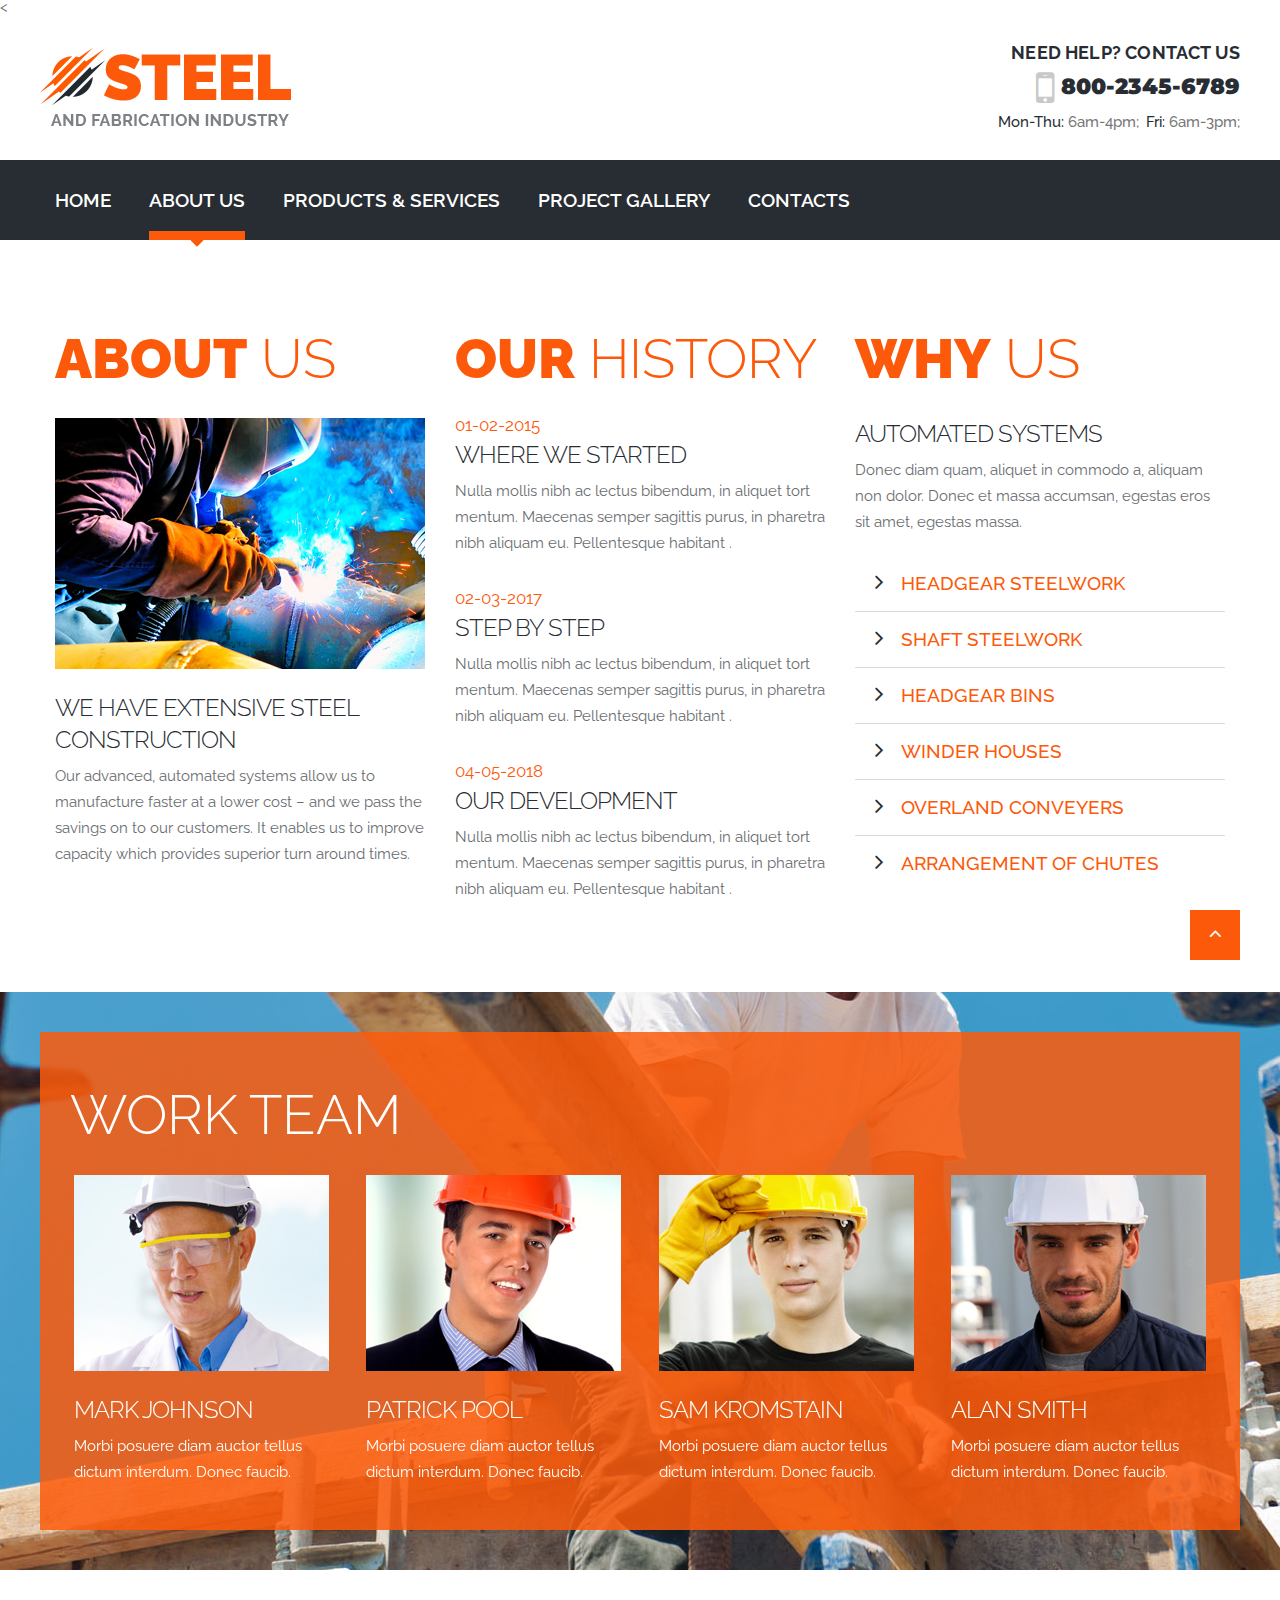
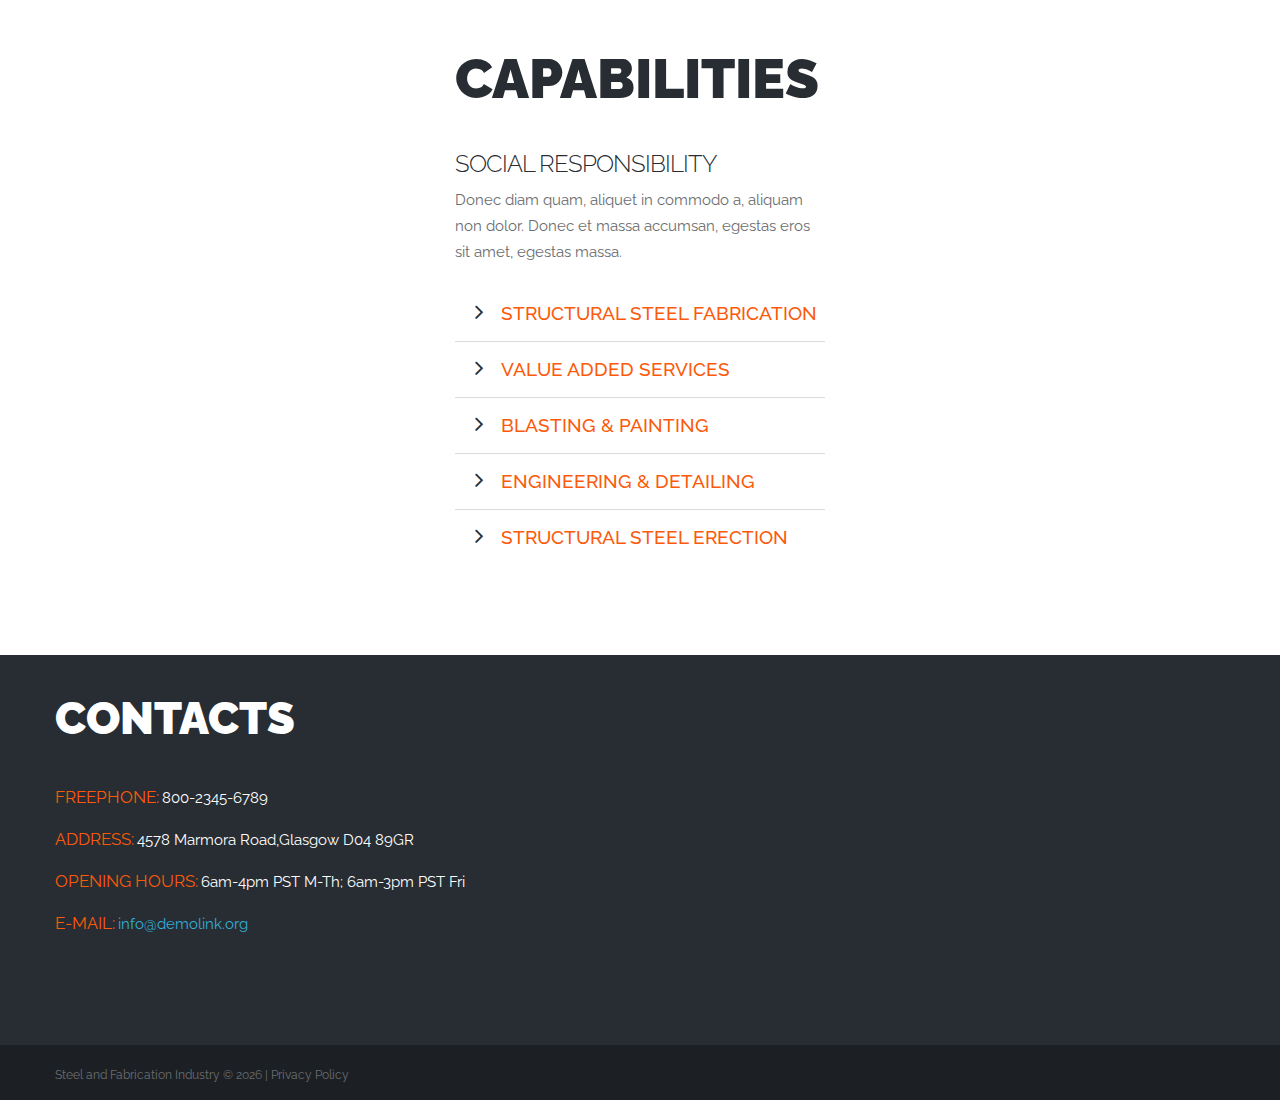
==== about.html @ 52d72b3a "add project." ====
﻿<<!DOCTYPE html>
<html lang="en" class="wide wow-animation">
<head>
	<title>Home</title>
	<meta charset="utf-8">
	<meta name='viewport' content='width=device-width, height=device-height, initial-scale=1.0'/>
	<link rel="icon" href="images/favicon.ico" type="image/x-icon">
	<link href="https://fonts.googleapis.com/css?family=Montserrat:400,700|Raleway:400,500,600,700,900&display=swap&subset=cyrillic" rel="stylesheet">
	<link rel="stylesheet" href="css/bootstrap.css">
	<link rel="stylesheet" href="css/fonts.css">
	<link rel="stylesheet" href="css/style.css">

	<style>.ie-panel {
		display: none;
		background: #212121;
		padding: 10px 0;
		box-shadow: 3px 3px 5px 0 rgba(0, 0, 0, .3);
		clear: both;
		text-align: center;
		position: relative;
		z-index: 1;
	}

	html.ie-10 .ie-panel, html.lt-ie-10 .ie-panel {
		display: block;
	}</style>
</head>
<body>
<div class="ie-panel"><a href="http://windows.microsoft.com/en-US/internet-explorer/"><img
	src="images/ie8-panel/warning_bar_0000_us.jpg" height="42" width="820"
	alt="You are using an outdated browser. For a faster, safer browsing experience, upgrade for free today."></a>
</div>
<div class="preloader">
	<div class="preloader-body">
		<div class="cssload-container">
			<div class="cssload-speeding-wheel"></div>
		</div>
		<p>Loading...</p>
	</div>
</div>
<div class="page">
	<!--========================================================
														HEADER
	=========================================================-->
	<header class="section page-header">
		<!--RD Navbar-->
		<div class="rd-navbar-wrap">
			<nav class="rd-navbar rd-navbar-classic" data-layout="rd-navbar-fixed" data-sm-layout="rd-navbar-fixed"
					 data-md-layout="rd-navbar-fixed" data-md-device-layout="rd-navbar-fixed"
					 data-lg-layout="rd-navbar-static" data-lg-device-layout="rd-navbar-static"
					 data-xl-layout="rd-navbar-static" data-xl-device-layout="rd-navbar-static"
					 data-lg-stick-up-offset="270px" data-xl-stick-up-offset="46px" data-xxl-stick-up-offset="270px"
					 data-lg-stick-up="true" data-xl-stick-up="true" data-xxl-stick-up="true">
				<div class="rd-navbar-collapse-toggle rd-navbar-fixed-element-1"
						 data-rd-navbar-toggle=".rd-navbar-collapse"><span></span></div>
				<div class="rd-navbar-aside-outer rd-navbar-collapse">
					<div class="rd-navbar-aside">
						<div class="rd-navbar-brand">
							<!--Brand-->
							<a class="brand" href="index.html">
								<img class="brand-logo-dark" src="images/logo-default.png" alt=""/></a>
						</div>
						<ul class="text-right contact-list">
							<li>
								<h5>
									Need help? Contact us
								</h5>
							</li>
							<li>
								<div class="unit unit-spacing-xs align-items-center justify-content-end">
									<div class="unit-left"><span class="icon icon-lg text-middle fa-mobile-phone"></span></div>
									<div class="unit-body"><h3><a href="tel:#">800-2345-6789 </a></h3></div>
								</div>
							</li>
							<li>
								<div class="unit unit-spacing-xs align-items-center justify-content-end font-weight-medium">
									<div class="unit-left"><p class="text-color2">Mon-Thu:  <span class="text-gray-400">6am-4pm;</span>  </p></div>
									<div class="unit-body"><p class="text-color2"> Fri: <span class="text-gray-400">6am-3pm;</span></p></div>
								</div>
							</li>
						</ul>
					</div>
				</div>
				<div class="rd-navbar-main-outer">
					<div class="rd-navbar-main">
						<!--RD Navbar Panel-->
						<div class="rd-navbar-panel">
							<!--RD Navbar Toggle-->
							<button class="rd-navbar-toggle" data-rd-navbar-toggle=".rd-navbar-nav-wrap"><span></span>
							</button>
							<!--RD Navbar Brand-->
							<div class="rd-navbar-brand d-lg-none">
								<!--Brand--><a class="brand" href="index.html"><img class="brand-logo-dark"  src="images/logo-default.png" alt=""/></a>
							</div>
						</div>
						<div class="rd-navbar-main-element">
							<div class="rd-navbar-nav-wrap">
								<ul class="rd-navbar-nav">
									<li class="rd-nav-item "><a class="rd-nav-link" href="index.html">Home</a>
									</li>
									<li class="rd-nav-item active"><a class="rd-nav-link" href="about.html">About us</a>
										<ul class="rd-menu rd-navbar-dropdown">
											<li class="rd-dropdown-item"><a class="rd-dropdown-link" href="#">What We Do</a>
											</li>
											<li class="rd-dropdown-item"><a class="rd-dropdown-link" href="#">What We Offer</a>
											</li>
											<li class="rd-dropdown-item"><a class="rd-dropdown-link" href="#">Forum</a>
											</li>
										</ul>
									</li>
									<li class="rd-nav-item"><a class="rd-nav-link" href="products.html">products &amp; services</a>
									</li>
									<li class="rd-nav-item"><a class="rd-nav-link" href="gallery.html">Project Gallery</a>
									</li>
									<li class="rd-nav-item"><a class="rd-nav-link" href="contacts.html">Contacts</a>
									</li>
								</ul>
							</div>

						</div>
					</div>
				</div>
			</nav>
		</div>
	</header>
	<!--========================================================
														CONTENT
	=========================================================-->

	<section class="section-md bg-default">
		<div class="container">
			<div class="row row-30">
				<div class="col-lg-4 wow fadeInLeft">
					<h3 class="section-title">about<span> us</span></h3>
					<img alt="" src="images/page-2_img01.jpg">
					<h4>We have extensive steel construction</h4>
					<p>
						Our advanced, automated systems allow us to
						manufacture faster at a lower cost – and we pass
						the savings on to our customers. It enables us to
						improve capacity which provides superior turn around times.
					</p>
				</div>
				<div class="col-lg-4">
					<h3 class="section-title">our<span> history</span></h3>
					<article class="history-item">
						<time datetime="2015">01-02-2015</time>
						<h4>Where we started</h4>
						<p>
							Nulla mollis nibh ac lectus bibendum, in aliquet tort
							mentum. Maecenas semper sagittis purus, in pharetra nibh aliquam eu. Pellentesque habitant .
						</p>
					</article>
					<article class="history-item">
						<time datetime="2017">02-03-2017</time>
						<h4>Step by step</h4>
						<p>
							Nulla mollis nibh ac lectus bibendum, in aliquet tort
							mentum. Maecenas semper sagittis purus, in pharetra nibh aliquam eu. Pellentesque habitant .
						</p>
					</article>
					<article class="history-item">
						<time datetime="2018">04-05-2018</time>
						<h4>Our development</h4>
						<p>
							Nulla mollis nibh ac lectus bibendum, in aliquet tort
							mentum. Maecenas semper sagittis purus, in pharetra nibh aliquam eu. Pellentesque habitant .
						</p>
					</article>
				</div>
				<div class="col-lg-4 wow fadeInRight">
					<h3 class="section-title">Why<span> us</span></h3>
					<h4>automated systems</h4>
					<p>
						Donec diam quam, aliquet in commodo a, aliquam non dolor. Donec et massa accumsan, egestas eros sit amet,
						egestas massa.
					</p>
					<ul class="marked-list offs4">
						<li><a href="#">Headgear steelwork</a></li>
						<li><a href="#">Shaft steelwork</a></li>
						<li><a href="#">Headgear bins</a></li>
						<li><a href="#">Winder houses</a></li>
						<li><a href="#">Overland conveyers</a></li>
						<li><a href="#">Arrangement of chutes</a></li>
					</ul>
				</div>
			</div>
		</div>
	</section>
	<section class="parallax-container " data-parallax-img="images/parallax3.jpg" >
		<div class="parallax-content section-sm">
			<div class="container caption3 context-dark">

					<h3 class="section-title text-center text-lg-left"><span>Work team</span></h3>
					<div class="row row-30">
						<div class="col-sm-6 col-lg-3">
							<div class="box">
								<img alt="" src="images/page-2_img02.jpg">
								<h4>Mark Johnson</h4>
								<p>Morbi posuere diam auctor tellus dictum interdum. Donec faucib.</p>
							</div>
						</div>
						<div class="col-sm-6 col-lg-3">
							<div class="box">
								<img alt="" src="images/page-2_img03.jpg">
								<h4>Patrick Pool</h4>
								<p>Morbi posuere diam auctor tellus dictum interdum. Donec faucib.</p>
							</div>
						</div>
						<div class="col-sm-6 col-lg-3">
							<div class="box">
								<img alt="" src="images/page-2_img04.jpg">
								<h4>Sam Kromstain</h4>
								<p>Morbi posuere diam auctor tellus dictum interdum. Donec faucib.</p>
							</div>
						</div>
						<div class="col-sm-6 col-lg-3">
							<div class="box">
								<img alt="" src="images/page-2_img05.jpg">
								<h4>Alan Smith</h4>
								<p>Morbi posuere diam auctor tellus dictum interdum. Donec faucib.</p>
							</div>
						</div>
					</div>

			</div>
		</div>
		
	</section>
	<section class="section-md bg-default">
		<div class="container">
			<div class="row row-30">
				<div class="col-md-6 col-lg-4 wow fadeInLeft">
					<h2 class="title1">useful<span class="font-weight-light"> info</span></h2>
					<ul class="index-list">
						<li>
							<div class="index-list_cnt">
								<h4>our mission</h4>
								<p>
									Donec diam quam, aliquet in commodo a, aliquam non dolor. Donec et massa accumsan.
								</p>
							</div>
						</li>
						<li>
							<div class="index-list_cnt">
								<h4>Core Values</h4>
								<p>
									Egestas eros sit amet, egestas massa. Mauris hendrerit ipsum sed velit placerat, vitae imperdiet.
								</p>
							</div>
						</li>
						<li>
							<div class="index-list_cnt">
								<h4>Certifications</h4>
								<p>
									Egestas eros sit amet, egestas massa. Mauris hendrerit ipsum sed velit placerat, vitae imperdiet nisi.
								</p>
							</div>
						</li>
					</ul>
				</div>
				<div class="col-md-6 col-lg-4">
					<h2 class="title1">CAPABILITIES</h2>
					<h4>Social Responsibility</h4>
					<p>
						Donec diam quam, aliquet in commodo a, aliquam non dolor. Donec et massa accumsan, egestas eros sit amet,
						egestas massa.
					</p>
					<ul class="marked-list offs4">
						<li><a href="#">Structural Steel Fabrication</a></li>
						<li><a href="#">Value Added Services</a></li>
						<li><a href="#">Blasting &#38; Painting</a></li>
						<li><a href="#">Engineering &#38; Detailing</a></li>
						<li><a href="#">Structural Steel Erection</a></li>
					</ul>
				</div>
				<div class="col-md-6 col-lg-4 wow fadeInRight">
					<h2 class="title1">clients<span class="font-weight-light"> say</span></h2>
					<blockquote>
						<q>
							I wanted to say thank you for the amazing product and for the fast processing and
							delivery. It was impressive, you weren't
							kidding. I was surprised with such an
							excellent quality... My family is very happy.
						</q>
						<h4><cite>Maria Brooks</cite></h4>
					</blockquote>
					<blockquote>
						<q>
							Suspendisse efficitur hendrerit congue. Aliquam tempor neque arcu, lobortis pretium tempor sit amet nisl
							vitae, accumsan pharetra nisi. Proin finibus sem vitae elit dignissim placerat. Nunc ut finibus leo.
						</q>
						<h4><cite>Steven Donovan</cite></h4>
					</blockquote>
				</div>
			</div>
		</div>
	</section>

	<!--========================================================
														FOOTER
	=========================================================-->
	<footer>
		<section class="bg1 section-sm">
			<div class="container">
				<div class="row">
					<div class="col-lg-6">
						<h2 class="text-white">contacts</h2>
						<address>
							<dl>
								<dt>Freephone:</dt>
								<dd><a href="tel:#"> 800-2345-6789</a></dd>
								<dt>Address:</dt>
								<dd> 4578 Marmora Road,Glasgow D04 89GR</dd>
								<dt>Opening Hours:</dt>
								<dd> 6am-4pm PST M-Th; 6am-3pm PST Fri</dd>
								<dt>E-mail:</dt>
								<dd class="mail1"><a href="mailto:#"> info@demolink.org</a></dd>
							</dl>
						</address>
					</div>
					<div class="col-lg-6">
						<!-- map -->
						<div class="google-map-container" data-center="9870 St Vincent Place, Glasgow, DC 45 Fr 45." data-zoom="5" data-icon="images/gmap_marker.png" data-icon-active="images/gmap_marker_active.png" data-styles="[{&quot;featureType&quot;:&quot;landscape&quot;,&quot;stylers&quot;:[{&quot;saturation&quot;:-100},{&quot;lightness&quot;:60}]},{&quot;featureType&quot;:&quot;road.local&quot;,&quot;stylers&quot;:[{&quot;saturation&quot;:-100},{&quot;lightness&quot;:40},{&quot;visibility&quot;:&quot;on&quot;}]},{&quot;featureType&quot;:&quot;transit&quot;,&quot;stylers&quot;:[{&quot;saturation&quot;:-100},{&quot;visibility&quot;:&quot;simplified&quot;}]},{&quot;featureType&quot;:&quot;administrative.province&quot;,&quot;stylers&quot;:[{&quot;visibility&quot;:&quot;off&quot;}]},{&quot;featureType&quot;:&quot;water&quot;,&quot;stylers&quot;:[{&quot;visibility&quot;:&quot;on&quot;},{&quot;lightness&quot;:30}]},{&quot;featureType&quot;:&quot;road.highway&quot;,&quot;elementType&quot;:&quot;geometry.fill&quot;,&quot;stylers&quot;:[{&quot;color&quot;:&quot;#ef8c25&quot;},{&quot;lightness&quot;:40}]},{&quot;featureType&quot;:&quot;road.highway&quot;,&quot;elementType&quot;:&quot;geometry.stroke&quot;,&quot;stylers&quot;:[{&quot;visibility&quot;:&quot;off&quot;}]},{&quot;featureType&quot;:&quot;poi.park&quot;,&quot;elementType&quot;:&quot;geometry.fill&quot;,&quot;stylers&quot;:[{&quot;color&quot;:&quot;#b6c54c&quot;},{&quot;lightness&quot;:40},{&quot;saturation&quot;:-40}]},{}]">
							<div class="google-map"></div>
							<ul class="google-map-markers">
								<li data-location="9870 St Vincent Place, Glasgow, DC 45 Fr 45." data-description="9870 St Vincent Place, Glasgow"></li>
							</ul>
						</div>
						<!-- END map -->
					</div>
				</div>
			</div>
		</section>
		<div class="container footer1">
			Steel and Fabrication Industry &#169; <span class="copyright-year"></span> |
			<a href="index-5.html">Privacy Policy</a>
			
		</div>
	</footer>
</div>
<div class="snackbars" id="form-output-global"></div>
<script src="js/core.min.js"></script>
<script src="js/script.js"></script>
</body>
</html>
---- css/fonts.css ----
@font-face{font-family:fontawesome;src:url(../fonts/fontawesome-webfont.eot);
    src:url(../fonts/fontawesome-webfont.eot) format("embedded-opentype"),
    url(../fonts/fontawesome-webfont.woff2) format("woff2"),
    url(../fonts/fontawesome-webfont.woff) format("woff"),
    url(../fonts/fontawesome-webfont.ttf) format("truetype"),
    url(../fonts/fontawesome-webfont.svg#fontawesomeregular)
    format("svg");font-weight:400;font-style:normal}

.fa{display:inline-block;
    font-family:fontawesome;
    font-size:inherit;
    text-rendering:auto;
    -webkit-font-smoothing:antialiased;
    -moz-osx-font-smoothing:grayscale}[class*=fa-]:before{font-weight:400;
    font-family:fontawesome}.fa-lg{font-size:1.33333333em;line-height:.75em;vertical-align:-15%}.fa-2x{font-size:2em}.fa-3x{font-size:3em}.fa-4x{font-size:4em}.fa-5x{font-size:5em}.fa-fw{width:1.28571429em;text-align:center}.fa-ul{padding-left:0;margin-left:2.14285714em;list-style-type:none}.fa-ul>li{position:relative}.fa-li{position:absolute;left:-2.14285714em;width:2.14285714em;top:.14285714em;text-align:center}.fa-li.fa-lg{left:-1.85714286em}.fa-border{padding:.2em .25em .15em;border:solid .08em #eee;border-radius:.1em}.fa-pull-left{float:left}.fa-pull-right{float:right}.fa.fa-pull-left{margin-right:.3em}.fa.fa-pull-right{margin-left:.3em}.pull-right{float:right}.pull-left{float:left}.fa.pull-left{margin-right:.3em}.fa.pull-right{margin-left:.3em}.fa-spin{-webkit-animation:fa-spin 2s infinite linear;animation:fa-spin 2s infinite linear}.fa-pulse{-webkit-animation:fa-spin 1s infinite steps(8);animation:fa-spin 1s infinite steps(8)}@-webkit-keyframes fa-spin{0%{-webkit-transform:rotate(0deg);transform:rotate(0deg)}100%{-webkit-transform:rotate(359deg);transform:rotate(359deg)}}@keyframes fa-spin{0%{-webkit-transform:rotate(0deg);transform:rotate(0deg)}100%{-webkit-transform:rotate(359deg);transform:rotate(359deg)}}.fa-rotate-90{-ms-filter:"progid:DXImageTransform.Microsoft.BasicImage(rotation=1)";-webkit-transform:rotate(90deg);-ms-transform:rotate(90deg);transform:rotate(90deg)}.fa-rotate-180{-ms-filter:"progid:DXImageTransform.Microsoft.BasicImage(rotation=2)";-webkit-transform:rotate(180deg);-ms-transform:rotate(180deg);transform:rotate(180deg)}.fa-rotate-270{-ms-filter:"progid:DXImageTransform.Microsoft.BasicImage(rotation=3)";-webkit-transform:rotate(270deg);-ms-transform:rotate(270deg);transform:rotate(270deg)}.fa-flip-horizontal{-ms-filter:"progid:DXImageTransform.Microsoft.BasicImage(rotation=0, mirror=1)";-webkit-transform:scale(-1,1);-ms-transform:scale(-1,1);transform:scale(-1,1)}.fa-flip-vertical{-ms-filter:"progid:DXImageTransform.Microsoft.BasicImage(rotation=2, mirror=1)";-webkit-transform:scale(1,-1);-ms-transform:scale(1,-1);transform:scale(1,-1)}:root .fa-rotate-90,:root .fa-rotate-180,:root .fa-rotate-270,:root .fa-flip-horizontal,:root .fa-flip-vertical{filter:none}.fa-stack{position:relative;display:inline-block;width:2em;height:2em;line-height:2em;vertical-align:middle}.fa-stack-1x,.fa-stack-2x{position:absolute;left:0;width:100%;text-align:center}.fa-stack-1x{line-height:inherit}.fa-stack-2x{font-size:2em}.fa-inverse{color:#fff}.fa-glass:before{content:"\f000"}.fa-music:before{content:"\f001"}.fa-search:before{content:"\f002"}.fa-envelope-o:before{content:"\f003"}.fa-heart:before{content:"\f004"}.fa-star:before{content:"\f005"}.fa-star-o:before{content:"\f006"}.fa-user:before{content:"\f007"}.fa-film:before{content:"\f008"}.fa-th-large:before{content:"\f009"}.fa-th:before{content:"\f00a"}.fa-th-list:before{content:"\f00b"}.fa-check:before{content:"\f00c"}.fa-remove:before,.fa-close:before,.fa-times:before{content:"\f00d"}.fa-search-plus:before{content:"\f00e"}.fa-search-minus:before{content:"\f010"}.fa-power-off:before{content:"\f011"}.fa-signal:before{content:"\f012"}.fa-gear:before,.fa-cog:before{content:"\f013"}.fa-trash-o:before{content:"\f014"}.fa-home:before{content:"\f015"}.fa-file-o:before{content:"\f016"}.fa-clock-o:before{content:"\f017"}.fa-road:before{content:"\f018"}.fa-download:before{content:"\f019"}.fa-arrow-circle-o-down:before{content:"\f01a"}.fa-arrow-circle-o-up:before{content:"\f01b"}.fa-inbox:before{content:"\f01c"}.fa-play-circle-o:before{content:"\f01d"}.fa-rotate-right:before,.fa-repeat:before{content:"\f01e"}.fa-refresh:before{content:"\f021"}.fa-list-alt:before{content:"\f022"}.fa-lock:before{content:"\f023"}.fa-flag:before{content:"\f024"}.fa-headphones:before{content:"\f025"}.fa-volume-off:before{content:"\f026"}.fa-volume-down:before{content:"\f027"}.fa-volume-up:before{content:"\f028"}.fa-qrcode:before{content:"\f029"}.fa-barcode:before{content:"\f02a"}.fa-tag:before{content:"\f02b"}.fa-tags:before{content:"\f02c"}.fa-book:before{content:"\f02d"}.fa-bookmark:before{content:"\f02e"}.fa-print:before{content:"\f02f"}.fa-camera:before{content:"\f030"}.fa-font:before{content:"\f031"}.fa-bold:before{content:"\f032"}.fa-italic:before{content:"\f033"}.fa-text-height:before{content:"\f034"}.fa-text-width:before{content:"\f035"}.fa-align-left:before{content:"\f036"}.fa-align-center:before{content:"\f037"}.fa-align-right:before{content:"\f038"}.fa-align-justify:before{content:"\f039"}.fa-list:before{content:"\f03a"}.fa-dedent:before,.fa-outdent:before{content:"\f03b"}.fa-indent:before{content:"\f03c"}.fa-video-camera:before{content:"\f03d"}.fa-photo:before,.fa-image:before,.fa-picture-o:before{content:"\f03e"}.fa-pencil:before{content:"\f040"}.fa-map-marker:before{content:"\f041"}.fa-adjust:before{content:"\f042"}.fa-tint:before{content:"\f043"}.fa-edit:before,.fa-pencil-square-o:before{content:"\f044"}.fa-share-square-o:before{content:"\f045"}.fa-check-square-o:before{content:"\f046"}.fa-arrows:before{content:"\f047"}.fa-step-backward:before{content:"\f048"}.fa-fast-backward:before{content:"\f049"}.fa-backward:before{content:"\f04a"}.fa-play:before{content:"\f04b"}.fa-pause:before{content:"\f04c"}.fa-stop:before{content:"\f04d"}.fa-forward:before{content:"\f04e"}.fa-fast-forward:before{content:"\f050"}.fa-step-forward:before{content:"\f051"}.fa-eject:before{content:"\f052"}.fa-chevron-left:before{content:"\f053"}.fa-chevron-right:before{content:"\f054"}.fa-plus-circle:before{content:"\f055"}.fa-minus-circle:before{content:"\f056"}.fa-times-circle:before{content:"\f057"}.fa-check-circle:before{content:"\f058"}.fa-question-circle:before{content:"\f059"}.fa-info-circle:before{content:"\f05a"}.fa-crosshairs:before{content:"\f05b"}.fa-times-circle-o:before{content:"\f05c"}.fa-check-circle-o:before{content:"\f05d"}.fa-ban:before{content:"\f05e"}.fa-arrow-left:before{content:"\f060"}.fa-arrow-right:before{content:"\f061"}.fa-arrow-up:before{content:"\f062"}.fa-arrow-down:before{content:"\f063"}.fa-mail-forward:before,.fa-share:before{content:"\f064"}.fa-expand:before{content:"\f065"}.fa-compress:before{content:"\f066"}.fa-plus:before{content:"\f067"}.fa-minus:before{content:"\f068"}.fa-asterisk:before{content:"\f069"}.fa-exclamation-circle:before{content:"\f06a"}.fa-gift:before{content:"\f06b"}.fa-leaf:before{content:"\f06c"}.fa-fire:before{content:"\f06d"}.fa-eye:before{content:"\f06e"}.fa-eye-slash:before{content:"\f070"}.fa-warning:before,.fa-exclamation-triangle:before{content:"\f071"}.fa-plane:before{content:"\f072"}.fa-calendar:before{content:"\f073"}.fa-random:before{content:"\f074"}.fa-comment:before{content:"\f075"}.fa-magnet:before{content:"\f076"}.fa-chevron-up:before{content:"\f077"}.fa-chevron-down:before{content:"\f078"}.fa-retweet:before{content:"\f079"}.fa-shopping-cart:before{content:"\f07a"}.fa-folder:before{content:"\f07b"}.fa-folder-open:before{content:"\f07c"}.fa-arrows-v:before{content:"\f07d"}.fa-arrows-h:before{content:"\f07e"}.fa-bar-chart-o:before,.fa-bar-chart:before{content:"\f080"}.fa-twitter-square:before{content:"\f081"}.fa-facebook-square:before{content:"\f082"}.fa-camera-retro:before{content:"\f083"}.fa-key:before{content:"\f084"}.fa-gears:before,.fa-cogs:before{content:"\f085"}.fa-comments:before{content:"\f086"}.fa-thumbs-o-up:before{content:"\f087"}.fa-thumbs-o-down:before{content:"\f088"}.fa-star-half:before{content:"\f089"}.fa-heart-o:before{content:"\f08a"}.fa-sign-out:before{content:"\f08b"}.fa-linkedin-square:before{content:"\f08c"}.fa-thumb-tack:before{content:"\f08d"}.fa-external-link:before{content:"\f08e"}.fa-sign-in:before{content:"\f090"}.fa-trophy:before{content:"\f091"}.fa-github-square:before{content:"\f092"}.fa-upload:before{content:"\f093"}.fa-lemon-o:before{content:"\f094"}.fa-phone:before{content:"\f095"}.fa-square-o:before{content:"\f096"}.fa-bookmark-o:before{content:"\f097"}.fa-phone-square:before{content:"\f098"}.fa-twitter:before{content:"\f099"}.fa-facebook-f:before,.fa-facebook:before{content:"\f09a"}.fa-github:before{content:"\f09b"}.fa-unlock:before{content:"\f09c"}.fa-credit-card:before{content:"\f09d"}.fa-feed:before,.fa-rss:before{content:"\f09e"}.fa-hdd-o:before{content:"\f0a0"}.fa-bullhorn:before{content:"\f0a1"}.fa-bell:before{content:"\f0f3"}.fa-certificate:before{content:"\f0a3"}.fa-hand-o-right:before{content:"\f0a4"}.fa-hand-o-left:before{content:"\f0a5"}.fa-hand-o-up:before{content:"\f0a6"}.fa-hand-o-down:before{content:"\f0a7"}.fa-arrow-circle-left:before{content:"\f0a8"}.fa-arrow-circle-right:before{content:"\f0a9"}.fa-arrow-circle-up:before{content:"\f0aa"}.fa-arrow-circle-down:before{content:"\f0ab"}.fa-globe:before{content:"\f0ac"}.fa-wrench:before{content:"\f0ad"}.fa-tasks:before{content:"\f0ae"}.fa-filter:before{content:"\f0b0"}.fa-briefcase:before{content:"\f0b1"}.fa-arrows-alt:before{content:"\f0b2"}.fa-group:before,.fa-users:before{content:"\f0c0"}.fa-chain:before,.fa-link:before{content:"\f0c1"}.fa-cloud:before{content:"\f0c2"}.fa-flask:before{content:"\f0c3"}.fa-cut:before,.fa-scissors:before{content:"\f0c4"}.fa-copy:before,.fa-files-o:before{content:"\f0c5"}.fa-paperclip:before{content:"\f0c6"}.fa-save:before,.fa-floppy-o:before{content:"\f0c7"}.fa-square:before{content:"\f0c8"}.fa-navicon:before,.fa-reorder:before,.fa-bars:before{content:"\f0c9"}.fa-list-ul:before{content:"\f0ca"}.fa-list-ol:before{content:"\f0cb"}.fa-strikethrough:before{content:"\f0cc"}.fa-underline:before{content:"\f0cd"}.fa-table:before{content:"\f0ce"}.fa-magic:before{content:"\f0d0"}.fa-truck:before{content:"\f0d1"}.fa-pinterest:before{content:"\f0d2"}.fa-pinterest-square:before{content:"\f0d3"}.fa-google-plus-square:before{content:"\f0d4"}.fa-google-plus:before{content:"\f0d5"}.fa-money:before{content:"\f0d6"}.fa-caret-down:before{content:"\f0d7"}.fa-caret-up:before{content:"\f0d8"}.fa-caret-left:before{content:"\f0d9"}.fa-caret-right:before{content:"\f0da"}.fa-columns:before{content:"\f0db"}.fa-unsorted:before,.fa-sort:before{content:"\f0dc"}.fa-sort-down:before,.fa-sort-desc:before{content:"\f0dd"}.fa-sort-up:before,.fa-sort-asc:before{content:"\f0de"}.fa-envelope:before{content:"\f0e0"}.fa-linkedin:before{content:"\f0e1"}.fa-rotate-left:before,.fa-undo:before{content:"\f0e2"}.fa-legal:before,.fa-gavel:before{content:"\f0e3"}.fa-dashboard:before,.fa-tachometer:before{content:"\f0e4"}.fa-comment-o:before{content:"\f0e5"}.fa-comments-o:before{content:"\f0e6"}.fa-flash:before,.fa-bolt:before{content:"\f0e7"}.fa-sitemap:before{content:"\f0e8"}.fa-umbrella:before{content:"\f0e9"}.fa-paste:before,.fa-clipboard:before{content:"\f0ea"}.fa-lightbulb-o:before{content:"\f0eb"}.fa-exchange:before{content:"\f0ec"}.fa-cloud-download:before{content:"\f0ed"}.fa-cloud-upload:before{content:"\f0ee"}.fa-user-md:before{content:"\f0f0"}.fa-stethoscope:before{content:"\f0f1"}.fa-suitcase:before{content:"\f0f2"}.fa-bell-o:before{content:"\f0a2"}.fa-coffee:before{content:"\f0f4"}.fa-cutlery:before{content:"\f0f5"}.fa-file-text-o:before{content:"\f0f6"}.fa-building-o:before{content:"\f0f7"}.fa-hospital-o:before{content:"\f0f8"}.fa-ambulance:before{content:"\f0f9"}.fa-medkit:before{content:"\f0fa"}.fa-fighter-jet:before{content:"\f0fb"}.fa-beer:before{content:"\f0fc"}.fa-h-square:before{content:"\f0fd"}.fa-plus-square:before{content:"\f0fe"}.fa-angle-double-left:before{content:"\f100"}.fa-angle-double-right:before{content:"\f101"}.fa-angle-double-up:before{content:"\f102"}.fa-angle-double-down:before{content:"\f103"}.fa-angle-left:before{content:"\f104"}.fa-angle-right:before{content:"\f105"}.fa-angle-up:before{content:"\f106"}.fa-angle-down:before{content:"\f107"}.fa-desktop:before{content:"\f108"}.fa-laptop:before{content:"\f109"}.fa-tablet:before{content:"\f10a"}.fa-mobile-phone:before,.fa-mobile:before{content:"\f10b"}.fa-circle-o:before{content:"\f10c"}.fa-quote-left:before{content:"\f10d"}.fa-quote-right:before{content:"\f10e"}.fa-spinner:before{content:"\f110"}.fa-circle:before{content:"\f111"}.fa-mail-reply:before,.fa-reply:before{content:"\f112"}.fa-github-alt:before{content:"\f113"}.fa-folder-o:before{content:"\f114"}.fa-folder-open-o:before{content:"\f115"}.fa-smile-o:before{content:"\f118"}.fa-frown-o:before{content:"\f119"}.fa-meh-o:before{content:"\f11a"}.fa-gamepad:before{content:"\f11b"}.fa-keyboard-o:before{content:"\f11c"}.fa-flag-o:before{content:"\f11d"}.fa-flag-checkered:before{content:"\f11e"}.fa-terminal:before{content:"\f120"}.fa-code:before{content:"\f121"}.fa-mail-reply-all:before,.fa-reply-all:before{content:"\f122"}.fa-star-half-empty:before,.fa-star-half-full:before,.fa-star-half-o:before{content:"\f123"}.fa-location-arrow:before{content:"\f124"}.fa-crop:before{content:"\f125"}.fa-code-fork:before{content:"\f126"}.fa-unlink:before,.fa-chain-broken:before{content:"\f127"}.fa-question:before{content:"\f128"}.fa-info:before{content:"\f129"}.fa-exclamation:before{content:"\f12a"}.fa-superscript:before{content:"\f12b"}.fa-subscript:before{content:"\f12c"}.fa-eraser:before{content:"\f12d"}.fa-puzzle-piece:before{content:"\f12e"}.fa-microphone:before{content:"\f130"}.fa-microphone-slash:before{content:"\f131"}.fa-shield:before{content:"\f132"}.fa-calendar-o:before{content:"\f133"}.fa-fire-extinguisher:before{content:"\f134"}.fa-rocket:before{content:"\f135"}.fa-maxcdn:before{content:"\f136"}.fa-chevron-circle-left:before{content:"\f137"}.fa-chevron-circle-right:before{content:"\f138"}.fa-chevron-circle-up:before{content:"\f139"}.fa-chevron-circle-down:before{content:"\f13a"}.fa-html5:before{content:"\f13b"}.fa-css3:before{content:"\f13c"}.fa-anchor:before{content:"\f13d"}.fa-unlock-alt:before{content:"\f13e"}.fa-bullseye:before{content:"\f140"}.fa-ellipsis-h:before{content:"\f141"}.fa-ellipsis-v:before{content:"\f142"}.fa-rss-square:before{content:"\f143"}.fa-play-circle:before{content:"\f144"}.fa-ticket:before{content:"\f145"}.fa-minus-square:before{content:"\f146"}.fa-minus-square-o:before{content:"\f147"}.fa-level-up:before{content:"\f148"}.fa-level-down:before{content:"\f149"}.fa-check-square:before{content:"\f14a"}.fa-pencil-square:before{content:"\f14b"}.fa-external-link-square:before{content:"\f14c"}.fa-share-square:before{content:"\f14d"}.fa-compass:before{content:"\f14e"}.fa-toggle-down:before,.fa-caret-square-o-down:before{content:"\f150"}.fa-toggle-up:before,.fa-caret-square-o-up:before{content:"\f151"}.fa-toggle-right:before,.fa-caret-square-o-right:before{content:"\f152"}.fa-euro:before,.fa-eur:before{content:"\f153"}.fa-gbp:before{content:"\f154"}.fa-dollar:before,.fa-usd:before{content:"\f155"}.fa-rupee:before,.fa-inr:before{content:"\f156"}.fa-cny:before,.fa-rmb:before,.fa-yen:before,.fa-jpy:before{content:"\f157"}.fa-ruble:before,.fa-rouble:before,.fa-rub:before{content:"\f158"}.fa-won:before,.fa-krw:before{content:"\f159"}.fa-bitcoin:before,.fa-btc:before{content:"\f15a"}.fa-file:before{content:"\f15b"}.fa-file-text:before{content:"\f15c"}.fa-sort-alpha-asc:before{content:"\f15d"}.fa-sort-alpha-desc:before{content:"\f15e"}.fa-sort-amount-asc:before{content:"\f160"}.fa-sort-amount-desc:before{content:"\f161"}.fa-sort-numeric-asc:before{content:"\f162"}.fa-sort-numeric-desc:before{content:"\f163"}.fa-thumbs-up:before{content:"\f164"}.fa-thumbs-down:before{content:"\f165"}.fa-youtube-square:before{content:"\f166"}.fa-youtube:before{content:"\f167"}.fa-xing:before{content:"\f168"}.fa-xing-square:before{content:"\f169"}.fa-youtube-play:before{content:"\f16a"}.fa-dropbox:before{content:"\f16b"}.fa-stack-overflow:before{content:"\f16c"}.fa-instagram:before{content:"\f16d"}.fa-flickr:before{content:"\f16e"}.fa-adn:before{content:"\f170"}.fa-bitbucket:before{content:"\f171"}.fa-bitbucket-square:before{content:"\f172"}.fa-tumblr:before{content:"\f173"}.fa-tumblr-square:before{content:"\f174"}.fa-long-arrow-down:before{content:"\f175"}.fa-long-arrow-up:before{content:"\f176"}.fa-long-arrow-left:before{content:"\f177"}.fa-long-arrow-right:before{content:"\f178"}.fa-apple:before{content:"\f179"}.fa-windows:before{content:"\f17a"}.fa-android:before{content:"\f17b"}.fa-linux:before{content:"\f17c"}.fa-dribbble:before{content:"\f17d"}.fa-skype:before{content:"\f17e"}.fa-foursquare:before{content:"\f180"}.fa-trello:before{content:"\f181"}.fa-female:before{content:"\f182"}.fa-male:before{content:"\f183"}.fa-gittip:before,.fa-gratipay:before{content:"\f184"}.fa-sun-o:before{content:"\f185"}.fa-moon-o:before{content:"\f186"}.fa-archive:before{content:"\f187"}.fa-bug:before{content:"\f188"}.fa-vk:before{content:"\f189"}.fa-weibo:before{content:"\f18a"}.fa-renren:before{content:"\f18b"}.fa-pagelines:before{content:"\f18c"}.fa-stack-exchange:before{content:"\f18d"}.fa-arrow-circle-o-right:before{content:"\f18e"}.fa-arrow-circle-o-left:before{content:"\f190"}.fa-toggle-left:before,.fa-caret-square-o-left:before{content:"\f191"}.fa-dot-circle-o:before{content:"\f192"}.fa-wheelchair:before{content:"\f193"}.fa-vimeo-square:before{content:"\f194"}.fa-turkish-lira:before,.fa-try:before{content:"\f195"}.fa-plus-square-o:before{content:"\f196"}.fa-space-shuttle:before{content:"\f197"}.fa-slack:before{content:"\f198"}.fa-envelope-square:before{content:"\f199"}.fa-wordpress:before{content:"\f19a"}.fa-openid:before{content:"\f19b"}.fa-institution:before,.fa-bank:before,.fa-university:before{content:"\f19c"}.fa-mortar-board:before,.fa-graduation-cap:before{content:"\f19d"}.fa-yahoo:before{content:"\f19e"}.fa-google:before{content:"\f1a0"}.fa-reddit:before{content:"\f1a1"}.fa-reddit-square:before{content:"\f1a2"}.fa-stumbleupon-circle:before{content:"\f1a3"}.fa-stumbleupon:before{content:"\f1a4"}.fa-delicious:before{content:"\f1a5"}.fa-digg:before{content:"\f1a6"}.fa-pied-piper-pp:before{content:"\f1a7"}.fa-pied-piper-alt:before{content:"\f1a8"}.fa-drupal:before{content:"\f1a9"}.fa-joomla:before{content:"\f1aa"}.fa-language:before{content:"\f1ab"}.fa-fax:before{content:"\f1ac"}.fa-building:before{content:"\f1ad"}.fa-child:before{content:"\f1ae"}.fa-paw:before{content:"\f1b0"}.fa-spoon:before{content:"\f1b1"}.fa-cube:before{content:"\f1b2"}.fa-cubes:before{content:"\f1b3"}.fa-behance:before{content:"\f1b4"}.fa-behance-square:before{content:"\f1b5"}.fa-steam:before{content:"\f1b6"}.fa-steam-square:before{content:"\f1b7"}.fa-recycle:before{content:"\f1b8"}.fa-automobile:before,.fa-car:before{content:"\f1b9"}.fa-cab:before,.fa-taxi:before{content:"\f1ba"}.fa-tree:before{content:"\f1bb"}.fa-spotify:before{content:"\f1bc"}.fa-deviantart:before{content:"\f1bd"}.fa-soundcloud:before{content:"\f1be"}.fa-database:before{content:"\f1c0"}.fa-file-pdf-o:before{content:"\f1c1"}.fa-file-word-o:before{content:"\f1c2"}.fa-file-excel-o:before{content:"\f1c3"}.fa-file-powerpoint-o:before{content:"\f1c4"}.fa-file-photo-o:before,.fa-file-picture-o:before,.fa-file-image-o:before{content:"\f1c5"}.fa-file-zip-o:before,.fa-file-archive-o:before{content:"\f1c6"}.fa-file-sound-o:before,.fa-file-audio-o:before{content:"\f1c7"}.fa-file-movie-o:before,.fa-file-video-o:before{content:"\f1c8"}.fa-file-code-o:before{content:"\f1c9"}.fa-vine:before{content:"\f1ca"}.fa-codepen:before{content:"\f1cb"}.fa-jsfiddle:before{content:"\f1cc"}.fa-life-bouy:before,.fa-life-buoy:before,.fa-life-saver:before,.fa-support:before,.fa-life-ring:before{content:"\f1cd"}.fa-circle-o-notch:before{content:"\f1ce"}.fa-ra:before,.fa-resistance:before,.fa-rebel:before{content:"\f1d0"}.fa-ge:before,.fa-empire:before{content:"\f1d1"}.fa-git-square:before{content:"\f1d2"}.fa-git:before{content:"\f1d3"}.fa-y-combinator-square:before,.fa-yc-square:before,.fa-hacker-news:before{content:"\f1d4"}.fa-tencent-weibo:before{content:"\f1d5"}.fa-qq:before{content:"\f1d6"}.fa-wechat:before,.fa-weixin:before{content:"\f1d7"}.fa-send:before,.fa-paper-plane:before{content:"\f1d8"}.fa-send-o:before,.fa-paper-plane-o:before{content:"\f1d9"}.fa-history:before{content:"\f1da"}.fa-circle-thin:before{content:"\f1db"}.fa-header:before{content:"\f1dc"}.fa-paragraph:before{content:"\f1dd"}.fa-sliders:before{content:"\f1de"}.fa-share-alt:before{content:"\f1e0"}.fa-share-alt-square:before{content:"\f1e1"}.fa-bomb:before{content:"\f1e2"}.fa-soccer-ball-o:before,.fa-futbol-o:before{content:"\f1e3"}.fa-tty:before{content:"\f1e4"}.fa-binoculars:before{content:"\f1e5"}.fa-plug:before{content:"\f1e6"}.fa-slideshare:before{content:"\f1e7"}.fa-twitch:before{content:"\f1e8"}.fa-yelp:before{content:"\f1e9"}.fa-newspaper-o:before{content:"\f1ea"}.fa-wifi:before{content:"\f1eb"}.fa-calculator:before{content:"\f1ec"}.fa-paypal:before{content:"\f1ed"}.fa-google-wallet:before{content:"\f1ee"}.fa-cc-visa:before{content:"\f1f0"}.fa-cc-mastercard:before{content:"\f1f1"}.fa-cc-discover:before{content:"\f1f2"}.fa-cc-amex:before{content:"\f1f3"}.fa-cc-paypal:before{content:"\f1f4"}.fa-cc-stripe:before{content:"\f1f5"}.fa-bell-slash:before{content:"\f1f6"}.fa-bell-slash-o:before{content:"\f1f7"}.fa-trash:before{content:"\f1f8"}.fa-copyright:before{content:"\f1f9"}.fa-at:before{content:"\f1fa"}.fa-eyedropper:before{content:"\f1fb"}.fa-paint-brush:before{content:"\f1fc"}.fa-birthday-cake:before{content:"\f1fd"}.fa-area-chart:before{content:"\f1fe"}.fa-pie-chart:before{content:"\f200"}.fa-line-chart:before{content:"\f201"}.fa-lastfm:before{content:"\f202"}.fa-lastfm-square:before{content:"\f203"}.fa-toggle-off:before{content:"\f204"}.fa-toggle-on:before{content:"\f205"}.fa-bicycle:before{content:"\f206"}.fa-bus:before{content:"\f207"}.fa-ioxhost:before{content:"\f208"}.fa-angellist:before{content:"\f209"}.fa-cc:before{content:"\f20a"}.fa-shekel:before,.fa-sheqel:before,.fa-ils:before{content:"\f20b"}.fa-meanpath:before{content:"\f20c"}.fa-buysellads:before{content:"\f20d"}.fa-connectdevelop:before{content:"\f20e"}.fa-dashcube:before{content:"\f210"}.fa-forumbee:before{content:"\f211"}.fa-leanpub:before{content:"\f212"}.fa-sellsy:before{content:"\f213"}.fa-shirtsinbulk:before{content:"\f214"}.fa-simplybuilt:before{content:"\f215"}.fa-skyatlas:before{content:"\f216"}.fa-cart-plus:before{content:"\f217"}.fa-cart-arrow-down:before{content:"\f218"}.fa-diamond:before{content:"\f219"}.fa-ship:before{content:"\f21a"}.fa-user-secret:before{content:"\f21b"}.fa-motorcycle:before{content:"\f21c"}.fa-street-view:before{content:"\f21d"}.fa-heartbeat:before{content:"\f21e"}.fa-venus:before{content:"\f221"}.fa-mars:before{content:"\f222"}.fa-mercury:before{content:"\f223"}.fa-intersex:before,.fa-transgender:before{content:"\f224"}.fa-transgender-alt:before{content:"\f225"}.fa-venus-double:before{content:"\f226"}.fa-mars-double:before{content:"\f227"}.fa-venus-mars:before{content:"\f228"}.fa-mars-stroke:before{content:"\f229"}.fa-mars-stroke-v:before{content:"\f22a"}.fa-mars-stroke-h:before{content:"\f22b"}.fa-neuter:before{content:"\f22c"}.fa-genderless:before{content:"\f22d"}.fa-facebook-official:before{content:"\f230"}.fa-pinterest-p:before{content:"\f231"}.fa-whatsapp:before{content:"\f232"}.fa-server:before{content:"\f233"}.fa-user-plus:before{content:"\f234"}.fa-user-times:before{content:"\f235"}.fa-hotel:before,.fa-bed:before{content:"\f236"}.fa-viacoin:before{content:"\f237"}.fa-train:before{content:"\f238"}.fa-subway:before{content:"\f239"}.fa-medium:before{content:"\f23a"}.fa-yc:before,.fa-y-combinator:before{content:"\f23b"}.fa-optin-monster:before{content:"\f23c"}.fa-opencart:before{content:"\f23d"}.fa-expeditedssl:before{content:"\f23e"}.fa-battery-4:before,.fa-battery:before,.fa-battery-full:before{content:"\f240"}.fa-battery-3:before,.fa-battery-three-quarters:before{content:"\f241"}.fa-battery-2:before,.fa-battery-half:before{content:"\f242"}.fa-battery-1:before,.fa-battery-quarter:before{content:"\f243"}.fa-battery-0:before,.fa-battery-empty:before{content:"\f244"}.fa-mouse-pointer:before{content:"\f245"}.fa-i-cursor:before{content:"\f246"}.fa-object-group:before{content:"\f247"}.fa-object-ungroup:before{content:"\f248"}.fa-sticky-note:before{content:"\f249"}.fa-sticky-note-o:before{content:"\f24a"}.fa-cc-jcb:before{content:"\f24b"}.fa-cc-diners-club:before{content:"\f24c"}.fa-clone:before{content:"\f24d"}.fa-balance-scale:before{content:"\f24e"}.fa-hourglass-o:before{content:"\f250"}.fa-hourglass-1:before,.fa-hourglass-start:before{content:"\f251"}.fa-hourglass-2:before,.fa-hourglass-half:before{content:"\f252"}.fa-hourglass-3:before,.fa-hourglass-end:before{content:"\f253"}.fa-hourglass:before{content:"\f254"}.fa-hand-grab-o:before,.fa-hand-rock-o:before{content:"\f255"}.fa-hand-stop-o:before,.fa-hand-paper-o:before{content:"\f256"}.fa-hand-scissors-o:before{content:"\f257"}.fa-hand-lizard-o:before{content:"\f258"}.fa-hand-spock-o:before{content:"\f259"}.fa-hand-pointer-o:before{content:"\f25a"}.fa-hand-peace-o:before{content:"\f25b"}.fa-trademark:before{content:"\f25c"}.fa-registered:before{content:"\f25d"}.fa-creative-commons:before{content:"\f25e"}.fa-gg:before{content:"\f260"}.fa-gg-circle:before{content:"\f261"}.fa-tripadvisor:before{content:"\f262"}.fa-odnoklassniki:before{content:"\f263"}.fa-odnoklassniki-square:before{content:"\f264"}.fa-get-pocket:before{content:"\f265"}.fa-wikipedia-w:before{content:"\f266"}.fa-safari:before{content:"\f267"}.fa-chrome:before{content:"\f268"}.fa-firefox:before{content:"\f269"}.fa-opera:before{content:"\f26a"}.fa-internet-explorer:before{content:"\f26b"}.fa-tv:before,.fa-television:before{content:"\f26c"}.fa-contao:before{content:"\f26d"}.fa-500px:before{content:"\f26e"}.fa-amazon:before{content:"\f270"}.fa-calendar-plus-o:before{content:"\f271"}.fa-calendar-minus-o:before{content:"\f272"}.fa-calendar-times-o:before{content:"\f273"}.fa-calendar-check-o:before{content:"\f274"}.fa-industry:before{content:"\f275"}.fa-map-pin:before{content:"\f276"}.fa-map-signs:before{content:"\f277"}.fa-map-o:before{content:"\f278"}.fa-map:before{content:"\f279"}.fa-commenting:before{content:"\f27a"}.fa-commenting-o:before{content:"\f27b"}.fa-houzz:before{content:"\f27c"}.fa-vimeo:before{content:"\f27d"}.fa-black-tie:before{content:"\f27e"}.fa-fonticons:before{content:"\f280"}.fa-reddit-alien:before{content:"\f281"}.fa-edge:before{content:"\f282"}.fa-credit-card-alt:before{content:"\f283"}.fa-codiepie:before{content:"\f284"}.fa-modx:before{content:"\f285"}.fa-fort-awesome:before{content:"\f286"}.fa-usb:before{content:"\f287"}.fa-product-hunt:before{content:"\f288"}.fa-mixcloud:before{content:"\f289"}.fa-scribd:before{content:"\f28a"}.fa-pause-circle:before{content:"\f28b"}.fa-pause-circle-o:before{content:"\f28c"}.fa-stop-circle:before{content:"\f28d"}.fa-stop-circle-o:before{content:"\f28e"}.fa-shopping-bag:before{content:"\f290"}.fa-shopping-basket:before{content:"\f291"}.fa-hashtag:before{content:"\f292"}.fa-bluetooth:before{content:"\f293"}.fa-bluetooth-b:before{content:"\f294"}.fa-percent:before{content:"\f295"}.fa-gitlab:before{content:"\f296"}.fa-wpbeginner:before{content:"\f297"}.fa-wpforms:before{content:"\f298"}.fa-envira:before{content:"\f299"}.fa-universal-access:before{content:"\f29a"}.fa-wheelchair-alt:before{content:"\f29b"}.fa-question-circle-o:before{content:"\f29c"}.fa-blind:before{content:"\f29d"}.fa-audio-description:before{content:"\f29e"}.fa-volume-control-phone:before{content:"\f2a0"}.fa-braille:before{content:"\f2a1"}.fa-assistive-listening-systems:before{content:"\f2a2"}.fa-asl-interpreting:before,.fa-american-sign-language-interpreting:before{content:"\f2a3"}.fa-deafness:before,.fa-hard-of-hearing:before,.fa-deaf:before{content:"\f2a4"}.fa-glide:before{content:"\f2a5"}.fa-glide-g:before{content:"\f2a6"}.fa-signing:before,.fa-sign-language:before{content:"\f2a7"}.fa-low-vision:before{content:"\f2a8"}.fa-viadeo:before{content:"\f2a9"}.fa-viadeo-square:before{content:"\f2aa"}.fa-snapchat:before{content:"\f2ab"}.fa-snapchat-ghost:before{content:"\f2ac"}.fa-snapchat-square:before{content:"\f2ad"}.fa-pied-piper:before{content:"\f2ae"}.fa-first-order:before{content:"\f2b0"}.fa-yoast:before{content:"\f2b1"}.fa-themeisle:before{content:"\f2b2"}.fa-google-plus-circle:before,.fa-google-plus-official:before{content:"\f2b3"}.fa-fa:before,.fa-font-awesome:before{content:"\f2b4"}.fa-handshake-o:before{content:"\f2b5"}.fa-envelope-open:before{content:"\f2b6"}.fa-envelope-open-o:before{content:"\f2b7"}.fa-linode:before{content:"\f2b8"}.fa-address-book:before{content:"\f2b9"}.fa-address-book-o:before{content:"\f2ba"}.fa-vcard:before,.fa-address-card:before{content:"\f2bb"}.fa-vcard-o:before,.fa-address-card-o:before{content:"\f2bc"}.fa-user-circle:before{content:"\f2bd"}.fa-user-circle-o:before{content:"\f2be"}.fa-user-o:before{content:"\f2c0"}.fa-id-badge:before{content:"\f2c1"}.fa-drivers-license:before,.fa-id-card:before{content:"\f2c2"}.fa-drivers-license-o:before,.fa-id-card-o:before{content:"\f2c3"}.fa-quora:before{content:"\f2c4"}.fa-free-code-camp:before{content:"\f2c5"}.fa-telegram:before{content:"\f2c6"}.fa-thermometer-4:before,.fa-thermometer:before,.fa-thermometer-full:before{content:"\f2c7"}.fa-thermometer-3:before,.fa-thermometer-three-quarters:before{content:"\f2c8"}.fa-thermometer-2:before,.fa-thermometer-half:before{content:"\f2c9"}.fa-thermometer-1:before,.fa-thermometer-quarter:before{content:"\f2ca"}.fa-thermometer-0:before,.fa-thermometer-empty:before{content:"\f2cb"}.fa-shower:before{content:"\f2cc"}.fa-bathtub:before,.fa-s15:before,.fa-bath:before{content:"\f2cd"}.fa-podcast:before{content:"\f2ce"}.fa-window-maximize:before{content:"\f2d0"}.fa-window-minimize:before{content:"\f2d1"}.fa-window-restore:before{content:"\f2d2"}.fa-times-rectangle:before,.fa-window-close:before{content:"\f2d3"}.fa-times-rectangle-o:before,.fa-window-close-o:before{content:"\f2d4"}.fa-bandcamp:before{content:"\f2d5"}.fa-grav:before{content:"\f2d6"}.fa-etsy:before{content:"\f2d7"}.fa-imdb:before{content:"\f2d8"}.fa-ravelry:before{content:"\f2d9"}.fa-eercast:before{content:"\f2da"}.fa-microchip:before{content:"\f2db"}.fa-snowflake-o:before{content:"\f2dc"}.fa-superpowers:before{content:"\f2dd"}.fa-wpexplorer:before{content:"\f2de"}.fa-meetup:before{content:"\f2e0"}.sr-only{position:absolute;width:1px;height:1px;padding:0;margin:-1px;overflow:hidden;clip:rect(0,0,0,0);border:0}.sr-only-focusable:active,.sr-only-focusable:focus{position:static;width:auto;height:auto;margin:0;overflow:visible;clip:auto}@font-face{font-family:material design icons;src:url(../fonts/materialdesignicons-webfont.eot?v=1.4.57);src:url(../fonts/materialdesignicons-webfont.eot?#iefix&v=1.4.57) format("embedded-opentype"),url(../fonts/materialdesignicons-webfont.woff2?v=1.4.57) format("woff2"),url(../fonts/materialdesignicons-webfont.woff?v=1.4.57) format("woff"),url(../fonts/materialdesignicons-webfont.ttf?v=1.4.57) format("truetype"),url(../fonts/materialdesignicons-webfont.svg?v=1.4.57#materialdesigniconsregular) format("svg");font-weight:400;font-style:normal}.mdi{display:inline-block;font:normal normal normal 24px/1 "Material Design Icons";font-size:inherit;text-rendering:auto;-webkit-font-smoothing:antialiased;-moz-osx-font-smoothing:grayscale;transform:translate(0,0)}.mdi-access-point:before{content:"\f101"}.mdi-access-point-network:before{content:"\f102"}.mdi-account:before{content:"\f103"}.mdi-account-alert:before{content:"\f104"}.mdi-account-box:before{content:"\f105"}.mdi-account-box-outline:before{content:"\f106"}.mdi-account-check:before{content:"\f107"}.mdi-account-circle:before{content:"\f108"}.mdi-account-convert:before{content:"\f109"}.mdi-account-key:before{content:"\f10a"}.mdi-account-location:before{content:"\f10b"}.mdi-account-minus:before{content:"\f10c"}.mdi-account-multiple:before{content:"\f10d"}.mdi-account-multiple-outline:before{content:"\f10e"}.mdi-account-multiple-plus:before{content:"\f10f"}.mdi-account-network:before{content:"\f110"}.mdi-account-off:before{content:"\f111"}.mdi-account-outline:before{content:"\f112"}.mdi-account-plus:before{content:"\f113"}.mdi-account-remove:before{content:"\f114"}.mdi-account-search:before{content:"\f115"}.mdi-account-star:before{content:"\f116"}.mdi-account-star-variant:before{content:"\f117"}.mdi-account-switch:before{content:"\f118"}.mdi-adjust:before{content:"\f119"}.mdi-air-conditioner:before{content:"\f11a"}.mdi-airballoon:before{content:"\f11b"}.mdi-airplane:before{content:"\f11c"}.mdi-airplane-off:before{content:"\f11d"}.mdi-airplay:before{content:"\f11e"}.mdi-alarm:before{content:"\f11f"}.mdi-alarm-check:before{content:"\f120"}.mdi-alarm-multiple:before{content:"\f121"}.mdi-alarm-off:before{content:"\f122"}.mdi-alarm-plus:before{content:"\f123"}.mdi-album:before{content:"\f124"}.mdi-alert:before{content:"\f125"}.mdi-alert-box:before{content:"\f126"}.mdi-alert-circle:before{content:"\f127"}.mdi-alert-octagon:before{content:"\f128"}.mdi-alert-outline:before{content:"\f129"}.mdi-alpha:before{content:"\f12a"}.mdi-alphabetical:before{content:"\f12b"}.mdi-amazon:before{content:"\f12c"}.mdi-amazon-clouddrive:before{content:"\f12d"}.mdi-ambulance:before{content:"\f12e"}.mdi-anchor:before{content:"\f12f"}.mdi-android:before{content:"\f130"}.mdi-android-debug-bridge:before{content:"\f131"}.mdi-android-studio:before{content:"\f132"}.mdi-apple:before{content:"\f133"}.mdi-apple-finder:before{content:"\f134"}.mdi-apple-ios:before{content:"\f135"}.mdi-apple-mobileme:before{content:"\f136"}.mdi-apple-safari:before{content:"\f137"}.mdi-appnet:before{content:"\f138"}.mdi-apps:before{content:"\f139"}.mdi-archive:before{content:"\f13a"}.mdi-arrange-bring-forward:before{content:"\f13b"}.mdi-arrange-bring-to-front:before{content:"\f13c"}.mdi-arrange-send-backward:before{content:"\f13d"}.mdi-arrange-send-to-back:before{content:"\f13e"}.mdi-arrow-all:before{content:"\f13f"}.mdi-arrow-bottom-drop-circle:before{content:"\f140"}.mdi-arrow-bottom-left:before{content:"\f141"}.mdi-arrow-bottom-right:before{content:"\f142"}.mdi-arrow-collapse:before{content:"\f143"}.mdi-arrow-down:before{content:"\f144"}.mdi-arrow-down-bold:before{content:"\f145"}.mdi-arrow-down-bold-circle:before{content:"\f146"}.mdi-arrow-down-bold-circle-outline:before{content:"\f147"}.mdi-arrow-down-bold-hexagon-outline:before{content:"\f148"}.mdi-arrow-expand:before{content:"\f149"}.mdi-arrow-left:before{content:"\f14a"}.mdi-arrow-left-bold:before{content:"\f14b"}.mdi-arrow-left-bold-circle:before{content:"\f14c"}.mdi-arrow-left-bold-circle-outline:before{content:"\f14d"}.mdi-arrow-left-bold-hexagon-outline:before{content:"\f14e"}.mdi-arrow-right:before{content:"\f14f"}.mdi-arrow-right-bold:before{content:"\f150"}.mdi-arrow-right-bold-circle:before{content:"\f151"}.mdi-arrow-right-bold-circle-outline:before{content:"\f152"}.mdi-arrow-right-bold-hexagon-outline:before{content:"\f153"}.mdi-arrow-top-left:before{content:"\f154"}.mdi-arrow-top-right:before{content:"\f155"}.mdi-arrow-up:before{content:"\f156"}.mdi-arrow-up-bold:before{content:"\f157"}.mdi-arrow-up-bold-circle:before{content:"\f158"}.mdi-arrow-up-bold-circle-outline:before{content:"\f159"}.mdi-arrow-up-bold-hexagon-outline:before{content:"\f15a"}.mdi-assistant:before{content:"\f15b"}.mdi-at:before{content:"\f15c"}.mdi-attachment:before{content:"\f15d"}.mdi-audiobook:before{content:"\f15e"}.mdi-auto-fix:before{content:"\f15f"}.mdi-auto-upload:before{content:"\f160"}.mdi-autorenew:before{content:"\f161"}.mdi-av-timer:before{content:"\f162"}.mdi-baby:before{content:"\f163"}.mdi-backburger:before{content:"\f164"}.mdi-backspace:before{content:"\f165"}.mdi-backup-restore:before{content:"\f166"}.mdi-bank:before{content:"\f167"}.mdi-barcode:before{content:"\f168"}.mdi-barcode-scan:before{content:"\f169"}.mdi-barley:before{content:"\f16a"}.mdi-barrel:before{content:"\f16b"}.mdi-basecamp:before{content:"\f16c"}.mdi-basket:before{content:"\f16d"}.mdi-basket-fill:before{content:"\f16e"}.mdi-basket-unfill:before{content:"\f16f"}.mdi-battery:before{content:"\f170"}.mdi-battery-10:before{content:"\f171"}.mdi-battery-20:before{content:"\f172"}.mdi-battery-30:before{content:"\f173"}.mdi-battery-40:before{content:"\f174"}.mdi-battery-50:before{content:"\f175"}.mdi-battery-60:before{content:"\f176"}.mdi-battery-70:before{content:"\f177"}.mdi-battery-80:before{content:"\f178"}.mdi-battery-90:before{content:"\f179"}.mdi-battery-alert:before{content:"\f17a"}.mdi-battery-charging:before{content:"\f17b"}.mdi-battery-charging-100:before{content:"\f17c"}.mdi-battery-charging-20:before{content:"\f17d"}.mdi-battery-charging-30:before{content:"\f17e"}.mdi-battery-charging-40:before{content:"\f17f"}.mdi-battery-charging-60:before{content:"\f180"}.mdi-battery-charging-80:before{content:"\f181"}.mdi-battery-charging-90:before{content:"\f182"}.mdi-battery-minus:before{content:"\f183"}.mdi-battery-negative:before{content:"\f184"}.mdi-battery-outline:before{content:"\f185"}.mdi-battery-plus:before{content:"\f186"}.mdi-battery-positive:before{content:"\f187"}.mdi-battery-unknown:before{content:"\f188"}.mdi-beach:before{content:"\f189"}.mdi-beaker:before{content:"\f18a"}.mdi-beaker-empty:before{content:"\f18b"}.mdi-beaker-empty-outline:before{content:"\f18c"}.mdi-beaker-outline:before{content:"\f18d"}.mdi-beats:before{content:"\f18e"}.mdi-beer:before{content:"\f18f"}.mdi-behance:before{content:"\f190"}.mdi-bell:before{content:"\f191"}.mdi-bell-off:before{content:"\f192"}.mdi-bell-outline:before{content:"\f193"}.mdi-bell-plus:before{content:"\f194"}.mdi-bell-ring:before{content:"\f195"}.mdi-bell-ring-outline:before{content:"\f196"}.mdi-bell-sleep:before{content:"\f197"}.mdi-beta:before{content:"\f198"}.mdi-bike:before{content:"\f199"}.mdi-bing:before{content:"\f19a"}.mdi-binoculars:before{content:"\f19b"}.mdi-bio:before{content:"\f19c"}.mdi-biohazard:before{content:"\f19d"}.mdi-bitbucket:before{content:"\f19e"}.mdi-black-mesa:before{content:"\f19f"}.mdi-blackberry:before{content:"\f1a0"}.mdi-blender:before{content:"\f1a1"}.mdi-blinds:before{content:"\f1a2"}.mdi-block-helper:before{content:"\f1a3"}.mdi-blogger:before{content:"\f1a4"}.mdi-bluetooth:before{content:"\f1a5"}.mdi-bluetooth-audio:before{content:"\f1a6"}.mdi-bluetooth-connect:before{content:"\f1a7"}.mdi-bluetooth-off:before{content:"\f1a8"}.mdi-bluetooth-settings:before{content:"\f1a9"}.mdi-bluetooth-transfer:before{content:"\f1aa"}.mdi-blur:before{content:"\f1ab"}.mdi-blur-linear:before{content:"\f1ac"}.mdi-blur-off:before{content:"\f1ad"}.mdi-blur-radial:before{content:"\f1ae"}.mdi-bone:before{content:"\f1af"}.mdi-book:before{content:"\f1b0"}.mdi-book-multiple:before{content:"\f1b1"}.mdi-book-multiple-variant:before{content:"\f1b2"}.mdi-book-open:before{content:"\f1b3"}.mdi-book-open-variant:before{content:"\f1b4"}.mdi-book-variant:before{content:"\f1b5"}.mdi-bookmark:before{content:"\f1b6"}.mdi-bookmark-check:before{content:"\f1b7"}.mdi-bookmark-music:before{content:"\f1b8"}.mdi-bookmark-outline:before{content:"\f1b9"}.mdi-bookmark-outline-plus:before{content:"\f1ba"}.mdi-bookmark-plus:before{content:"\f1bb"}.mdi-bookmark-remove:before{content:"\f1bc"}.mdi-border-all:before{content:"\f1bd"}.mdi-border-bottom:before{content:"\f1be"}.mdi-border-color:before{content:"\f1bf"}.mdi-border-horizontal:before{content:"\f1c0"}.mdi-border-inside:before{content:"\f1c1"}.mdi-border-left:before{content:"\f1c2"}.mdi-border-none:before{content:"\f1c3"}.mdi-border-outside:before{content:"\f1c4"}.mdi-border-right:before{content:"\f1c5"}.mdi-border-style:before{content:"\f1c6"}.mdi-border-top:before{content:"\f1c7"}.mdi-border-vertical:before{content:"\f1c8"}.mdi-bowling:before{content:"\f1c9"}.mdi-box:before{content:"\f1ca"}.mdi-box-cutter:before{content:"\f1cb"}.mdi-briefcase:before{content:"\f1cc"}.mdi-briefcase-check:before{content:"\f1cd"}.mdi-briefcase-download:before{content:"\f1ce"}.mdi-briefcase-upload:before{content:"\f1cf"}.mdi-brightness-1:before{content:"\f1d0"}.mdi-brightness-2:before{content:"\f1d1"}.mdi-brightness-3:before{content:"\f1d2"}.mdi-brightness-4:before{content:"\f1d3"}.mdi-brightness-5:before{content:"\f1d4"}.mdi-brightness-6:before{content:"\f1d5"}.mdi-brightness-7:before{content:"\f1d6"}.mdi-brightness-auto:before{content:"\f1d7"}.mdi-broom:before{content:"\f1d8"}.mdi-brush:before{content:"\f1d9"}.mdi-bug:before{content:"\f1da"}.mdi-bulletin-board:before{content:"\f1db"}.mdi-bullhorn:before{content:"\f1dc"}.mdi-bus:before{content:"\f1dd"}.mdi-cached:before{content:"\f1de"}.mdi-cake:before{content:"\f1df"}.mdi-cake-layered:before{content:"\f1e0"}.mdi-cake-variant:before{content:"\f1e1"}.mdi-calculator:before{content:"\f1e2"}.mdi-calendar:before{content:"\f1e3"}.mdi-calendar-blank:before{content:"\f1e4"}.mdi-calendar-check:before{content:"\f1e5"}.mdi-calendar-clock:before{content:"\f1e6"}.mdi-calendar-multiple:before{content:"\f1e7"}.mdi-calendar-multiple-check:before{content:"\f1e8"}.mdi-calendar-plus:before{content:"\f1e9"}.mdi-calendar-remove:before{content:"\f1ea"}.mdi-calendar-text:before{content:"\f1eb"}.mdi-calendar-today:before{content:"\f1ec"}.mdi-call-made:before{content:"\f1ed"}.mdi-call-merge:before{content:"\f1ee"}.mdi-call-missed:before{content:"\f1ef"}.mdi-call-received:before{content:"\f1f0"}.mdi-call-split:before{content:"\f1f1"}.mdi-camcorder:before{content:"\f1f2"}.mdi-camcorder-box:before{content:"\f1f3"}.mdi-camcorder-box-off:before{content:"\f1f4"}.mdi-camcorder-off:before{content:"\f1f5"}.mdi-camera:before{content:"\f1f6"}.mdi-camera-enhance:before{content:"\f1f7"}.mdi-camera-front:before{content:"\f1f8"}.mdi-camera-front-variant:before{content:"\f1f9"}.mdi-camera-iris:before{content:"\f1fa"}.mdi-camera-party-mode:before{content:"\f1fb"}.mdi-camera-rear:before{content:"\f1fc"}.mdi-camera-rear-variant:before{content:"\f1fd"}.mdi-camera-switch:before{content:"\f1fe"}.mdi-camera-timer:before{content:"\f1ff"}.mdi-candycane:before{content:"\f200"}.mdi-car:before{content:"\f201"}.mdi-car-battery:before{content:"\f202"}.mdi-car-connected:before{content:"\f203"}.mdi-car-wash:before{content:"\f204"}.mdi-carrot:before{content:"\f205"}.mdi-cart:before{content:"\f206"}.mdi-cart-outline:before{content:"\f207"}.mdi-cart-plus:before{content:"\f208"}.mdi-case-sensitive-alt:before{content:"\f209"}.mdi-cash:before{content:"\f20a"}.mdi-cash-100:before{content:"\f20b"}.mdi-cash-multiple:before{content:"\f20c"}.mdi-cash-usd:before{content:"\f20d"}.mdi-cast:before{content:"\f20e"}.mdi-cast-connected:before{content:"\f20f"}.mdi-castle:before{content:"\f210"}.mdi-cat:before{content:"\f211"}.mdi-cellphone:before{content:"\f212"}.mdi-cellphone-android:before{content:"\f213"}.mdi-cellphone-basic:before{content:"\f214"}.mdi-cellphone-dock:before{content:"\f215"}.mdi-cellphone-iphone:before{content:"\f216"}.mdi-cellphone-link:before{content:"\f217"}.mdi-cellphone-link-off:before{content:"\f218"}.mdi-cellphone-settings:before{content:"\f219"}.mdi-certificate:before{content:"\f21a"}.mdi-chair-school:before{content:"\f21b"}.mdi-chart-arc:before{content:"\f21c"}.mdi-chart-areaspline:before{content:"\f21d"}.mdi-chart-bar:before{content:"\f21e"}.mdi-chart-histogram:before{content:"\f21f"}.mdi-chart-line:before{content:"\f220"}.mdi-chart-pie:before{content:"\f221"}.mdi-check:before{content:"\f222"}.mdi-check-all:before{content:"\f223"}.mdi-checkbox-blank:before{content:"\f224"}.mdi-checkbox-blank-circle:before{content:"\f225"}.mdi-checkbox-blank-circle-outline:before{content:"\f226"}.mdi-checkbox-blank-outline:before{content:"\f227"}.mdi-checkbox-marked:before{content:"\f228"}.mdi-checkbox-marked-circle:before{content:"\f229"}.mdi-checkbox-marked-circle-outline:before{content:"\f22a"}.mdi-checkbox-marked-outline:before{content:"\f22b"}.mdi-checkbox-multiple-blank:before{content:"\f22c"}.mdi-checkbox-multiple-blank-outline:before{content:"\f22d"}.mdi-checkbox-multiple-marked:before{content:"\f22e"}.mdi-checkbox-multiple-marked-outline:before{content:"\f22f"}.mdi-checkerboard:before{content:"\f230"}.mdi-chemical-weapon:before{content:"\f231"}.mdi-chevron-double-down:before{content:"\f232"}.mdi-chevron-double-left:before{content:"\f233"}.mdi-chevron-double-right:before{content:"\f234"}.mdi-chevron-double-up:before{content:"\f235"}.mdi-chevron-down:before{content:"\f236"}.mdi-chevron-left:before{content:"\f237"}.mdi-chevron-right:before{content:"\f238"}.mdi-chevron-up:before{content:"\f239"}.mdi-church:before{content:"\f23a"}.mdi-cisco-webex:before{content:"\f23b"}.mdi-city:before{content:"\f23c"}.mdi-clipboard:before{content:"\f23d"}.mdi-clipboard-account:before{content:"\f23e"}.mdi-clipboard-alert:before{content:"\f23f"}.mdi-clipboard-arrow-down:before{content:"\f240"}.mdi-clipboard-arrow-left:before{content:"\f241"}.mdi-clipboard-check:before{content:"\f242"}.mdi-clipboard-outline:before{content:"\f243"}.mdi-clipboard-text:before{content:"\f244"}.mdi-clippy:before{content:"\f245"}.mdi-clock:before{content:"\f246"}.mdi-clock-end:before{content:"\f247"}.mdi-clock-fast:before{content:"\f248"}.mdi-clock-in:before{content:"\f249"}.mdi-clock-out:before{content:"\f24a"}.mdi-clock-start:before{content:"\f24b"}.mdi-close:before{content:"\f24c"}.mdi-close-box:before{content:"\f24d"}.mdi-close-box-outline:before{content:"\f24e"}.mdi-close-circle:before{content:"\f24f"}.mdi-close-circle-outline:before{content:"\f250"}.mdi-close-network:before{content:"\f251"}.mdi-close-octagon:before{content:"\f252"}.mdi-close-octagon-outline:before{content:"\f253"}.mdi-closed-caption:before{content:"\f254"}.mdi-cloud:before{content:"\f255"}.mdi-cloud-check:before{content:"\f256"}.mdi-cloud-circle:before{content:"\f257"}.mdi-cloud-download:before{content:"\f258"}.mdi-cloud-outline:before{content:"\f259"}.mdi-cloud-outline-off:before{content:"\f25a"}.mdi-cloud-print:before{content:"\f25b"}.mdi-cloud-print-outline:before{content:"\f25c"}.mdi-cloud-upload:before{content:"\f25d"}.mdi-code-array:before{content:"\f25e"}.mdi-code-braces:before{content:"\f25f"}.mdi-code-brackets:before{content:"\f260"}.mdi-code-equal:before{content:"\f261"}.mdi-code-greater-than:before{content:"\f262"}.mdi-code-greater-than-or-equal:before{content:"\f263"}.mdi-code-less-than:before{content:"\f264"}.mdi-code-less-than-or-equal:before{content:"\f265"}.mdi-code-not-equal:before{content:"\f266"}.mdi-code-not-equal-variant:before{content:"\f267"}.mdi-code-parentheses:before{content:"\f268"}.mdi-code-string:before{content:"\f269"}.mdi-code-tags:before{content:"\f26a"}.mdi-codepen:before{content:"\f26b"}.mdi-coffee:before{content:"\f26c"}.mdi-coffee-to-go:before{content:"\f26d"}.mdi-coin:before{content:"\f26e"}.mdi-color-helper:before{content:"\f26f"}.mdi-comment:before{content:"\f270"}.mdi-comment-account:before{content:"\f271"}.mdi-comment-account-outline:before{content:"\f272"}.mdi-comment-alert:before{content:"\f273"}.mdi-comment-alert-outline:before{content:"\f274"}.mdi-comment-check:before{content:"\f275"}.mdi-comment-check-outline:before{content:"\f276"}.mdi-comment-multiple-outline:before{content:"\f277"}.mdi-comment-outline:before{content:"\f278"}.mdi-comment-plus-outline:before{content:"\f279"}.mdi-comment-processing:before{content:"\f27a"}.mdi-comment-processing-outline:before{content:"\f27b"}.mdi-comment-question-outline:before{content:"\f27c"}.mdi-comment-remove-outline:before{content:"\f27d"}.mdi-comment-text:before{content:"\f27e"}.mdi-comment-text-outline:before{content:"\f27f"}.mdi-compare:before{content:"\f280"}.mdi-compass:before{content:"\f281"}.mdi-compass-outline:before{content:"\f282"}.mdi-console:before{content:"\f283"}.mdi-contact-mail:before{content:"\f284"}.mdi-content-copy:before{content:"\f285"}.mdi-content-cut:before{content:"\f286"}.mdi-content-duplicate:before{content:"\f287"}.mdi-content-paste:before{content:"\f288"}.mdi-content-save:before{content:"\f289"}.mdi-content-save-all:before{content:"\f28a"}.mdi-contrast:before{content:"\f28b"}.mdi-contrast-box:before{content:"\f28c"}.mdi-contrast-circle:before{content:"\f28d"}.mdi-cookie:before{content:"\f28e"}.mdi-cow:before{content:"\f28f"}.mdi-credit-card:before{content:"\f290"}.mdi-credit-card-multiple:before{content:"\f291"}.mdi-credit-card-scan:before{content:"\f292"}.mdi-crop:before{content:"\f293"}.mdi-crop-free:before{content:"\f294"}.mdi-crop-landscape:before{content:"\f295"}.mdi-crop-portrait:before{content:"\f296"}.mdi-crop-square:before{content:"\f297"}.mdi-crosshairs:before{content:"\f298"}.mdi-crosshairs-gps:before{content:"\f299"}.mdi-crown:before{content:"\f29a"}.mdi-cube:before{content:"\f29b"}.mdi-cube-outline:before{content:"\f29c"}.mdi-cube-send:before{content:"\f29d"}.mdi-cube-unfolded:before{content:"\f29e"}.mdi-cup:before{content:"\f29f"}.mdi-cup-water:before{content:"\f2a0"}.mdi-currency-btc:before{content:"\f2a1"}.mdi-currency-eur:before{content:"\f2a2"}.mdi-currency-gbp:before{content:"\f2a3"}.mdi-currency-inr:before{content:"\f2a4"}.mdi-currency-ngn:before{content:"\f2a5"}.mdi-currency-rub:before{content:"\f2a6"}.mdi-currency-try:before{content:"\f2a7"}.mdi-currency-usd:before{content:"\f2a8"}.mdi-cursor-default:before{content:"\f2a9"}.mdi-cursor-default-outline:before{content:"\f2aa"}.mdi-cursor-move:before{content:"\f2ab"}.mdi-cursor-pointer:before{content:"\f2ac"}.mdi-database:before{content:"\f2ad"}.mdi-database-minus:before{content:"\f2ae"}.mdi-database-plus:before{content:"\f2af"}.mdi-debug-step-into:before{content:"\f2b0"}.mdi-debug-step-out:before{content:"\f2b1"}.mdi-debug-step-over:before{content:"\f2b2"}.mdi-decimal-decrease:before{content:"\f2b3"}.mdi-decimal-increase:before{content:"\f2b4"}.mdi-delete:before{content:"\f2b5"}.mdi-delete-variant:before{content:"\f2b6"}.mdi-delta:before{content:"\f2b7"}.mdi-deskphone:before{content:"\f2b8"}.mdi-desktop-mac:before{content:"\f2b9"}.mdi-desktop-tower:before{content:"\f2ba"}.mdi-details:before{content:"\f2bb"}.mdi-deviantart:before{content:"\f2bc"}.mdi-diamond:before{content:"\f2bd"}.mdi-dice:before{content:"\f2be"}.mdi-dice-1:before{content:"\f2bf"}.mdi-dice-2:before{content:"\f2c0"}.mdi-dice-3:before{content:"\f2c1"}.mdi-dice-4:before{content:"\f2c2"}.mdi-dice-5:before{content:"\f2c3"}.mdi-dice-6:before{content:"\f2c4"}.mdi-directions:before{content:"\f2c5"}.mdi-disk-alert:before{content:"\f2c6"}.mdi-disqus:before{content:"\f2c7"}.mdi-disqus-outline:before{content:"\f2c8"}.mdi-division:before{content:"\f2c9"}.mdi-division-box:before{content:"\f2ca"}.mdi-dns:before{content:"\f2cb"}.mdi-domain:before{content:"\f2cc"}.mdi-dots-horizontal:before{content:"\f2cd"}.mdi-dots-vertical:before{content:"\f2ce"}.mdi-download:before{content:"\f2cf"}.mdi-drag:before{content:"\f2d0"}.mdi-drag-horizontal:before{content:"\f2d1"}.mdi-drag-vertical:before{content:"\f2d2"}.mdi-drawing:before{content:"\f2d3"}.mdi-drawing-box:before{content:"\f2d4"}.mdi-dribbble:before{content:"\f2d5"}.mdi-dribbble-box:before{content:"\f2d6"}.mdi-drone:before{content:"\f2d7"}.mdi-dropbox:before{content:"\f2d8"}.mdi-drupal:before{content:"\f2d9"}.mdi-duck:before{content:"\f2da"}.mdi-dumbbell:before{content:"\f2db"}.mdi-earth:before{content:"\f2dc"}.mdi-earth-off:before{content:"\f2dd"}.mdi-edge:before{content:"\f2de"}.mdi-eject:before{content:"\f2df"}.mdi-elevation-decline:before{content:"\f2e0"}.mdi-elevation-rise:before{content:"\f2e1"}.mdi-elevator:before{content:"\f2e2"}.mdi-email:before{content:"\f2e3"}.mdi-email-open:before{content:"\f2e4"}.mdi-email-outline:before{content:"\f2e5"}.mdi-email-secure:before{content:"\f2e6"}.mdi-emoticon:before{content:"\f2e7"}.mdi-emoticon-cool:before{content:"\f2e8"}.mdi-emoticon-devil:before{content:"\f2e9"}.mdi-emoticon-happy:before{content:"\f2ea"}.mdi-emoticon-neutral:before{content:"\f2eb"}.mdi-emoticon-poop:before{content:"\f2ec"}.mdi-emoticon-sad:before{content:"\f2ed"}.mdi-emoticon-tongue:before{content:"\f2ee"}.mdi-engine:before{content:"\f2ef"}.mdi-engine-outline:before{content:"\f2f0"}.mdi-equal:before{content:"\f2f1"}.mdi-equal-box:before{content:"\f2f2"}.mdi-eraser:before{content:"\f2f3"}.mdi-escalator:before{content:"\f2f4"}.mdi-ethernet:before{content:"\f2f5"}.mdi-ethernet-cable:before{content:"\f2f6"}.mdi-ethernet-cable-off:before{content:"\f2f7"}.mdi-etsy:before{content:"\f2f8"}.mdi-evernote:before{content:"\f2f9"}.mdi-exclamation:before{content:"\f2fa"}.mdi-exit-to-app:before{content:"\f2fb"}.mdi-export:before{content:"\f2fc"}.mdi-eye:before{content:"\f2fd"}.mdi-eye-off:before{content:"\f2fe"}.mdi-eyedropper:before{content:"\f2ff"}.mdi-eyedropper-variant:before{content:"\f300"}.mdi-facebook:before{content:"\f301"}.mdi-facebook-box:before{content:"\f302"}.mdi-facebook-messenger:before{content:"\f303"}.mdi-factory:before{content:"\f304"}.mdi-fan:before{content:"\f305"}.mdi-fast-forward:before{content:"\f306"}.mdi-fax:before{content:"\f307"}.mdi-ferry:before{content:"\f308"}.mdi-file:before{content:"\f309"}.mdi-file-chart:before{content:"\f30a"}.mdi-file-check:before{content:"\f30b"}.mdi-file-cloud:before{content:"\f30c"}.mdi-file-delimited:before{content:"\f30d"}.mdi-file-document:before{content:"\f30e"}.mdi-file-document-box:before{content:"\f30f"}.mdi-file-excel:before{content:"\f310"}.mdi-file-excel-box:before{content:"\f311"}.mdi-file-export:before{content:"\f312"}.mdi-file-find:before{content:"\f313"}.mdi-file-image:before{content:"\f314"}.mdi-file-import:before{content:"\f315"}.mdi-file-lock:before{content:"\f316"}.mdi-file-multiple:before{content:"\f317"}.mdi-file-music:before{content:"\f318"}.mdi-file-outline:before{content:"\f319"}.mdi-file-pdf:before{content:"\f31a"}.mdi-file-pdf-box:before{content:"\f31b"}.mdi-file-powerpoint:before{content:"\f31c"}.mdi-file-powerpoint-box:before{content:"\f31d"}.mdi-file-presentation-box:before{content:"\f31e"}.mdi-file-send:before{content:"\f31f"}.mdi-file-video:before{content:"\f320"}.mdi-file-word:before{content:"\f321"}.mdi-file-word-box:before{content:"\f322"}.mdi-file-xml:before{content:"\f323"}.mdi-film:before{content:"\f324"}.mdi-filmstrip:before{content:"\f325"}.mdi-filmstrip-off:before{content:"\f326"}.mdi-filter:before{content:"\f327"}.mdi-filter-outline:before{content:"\f328"}.mdi-filter-remove:before{content:"\f329"}.mdi-filter-remove-outline:before{content:"\f32a"}.mdi-filter-variant:before{content:"\f32b"}.mdi-fingerprint:before{content:"\f32c"}.mdi-fire:before{content:"\f32d"}.mdi-firefox:before{content:"\f32e"}.mdi-fish:before{content:"\f32f"}.mdi-flag:before{content:"\f330"}.mdi-flag-checkered:before{content:"\f331"}.mdi-flag-outline:before{content:"\f332"}.mdi-flag-outline-variant:before{content:"\f333"}.mdi-flag-triangle:before{content:"\f334"}.mdi-flag-variant:before{content:"\f335"}.mdi-flash:before{content:"\f336"}.mdi-flash-auto:before{content:"\f337"}.mdi-flash-off:before{content:"\f338"}.mdi-flashlight:before{content:"\f339"}.mdi-flashlight-off:before{content:"\f33a"}.mdi-flattr:before{content:"\f33b"}.mdi-flip-to-back:before{content:"\f33c"}.mdi-flip-to-front:before{content:"\f33d"}.mdi-floppy:before{content:"\f33e"}.mdi-flower:before{content:"\f33f"}.mdi-folder:before{content:"\f340"}.mdi-folder-account:before{content:"\f341"}.mdi-folder-download:before{content:"\f342"}.mdi-folder-google-drive:before{content:"\f343"}.mdi-folder-image:before{content:"\f344"}.mdi-folder-lock:before{content:"\f345"}.mdi-folder-lock-open:before{content:"\f346"}.mdi-folder-move:before{content:"\f347"}.mdi-folder-multiple:before{content:"\f348"}.mdi-folder-multiple-image:before{content:"\f349"}.mdi-folder-multiple-outline:before{content:"\f34a"}.mdi-folder-outline:before{content:"\f34b"}.mdi-folder-plus:before{content:"\f34c"}.mdi-folder-remove:before{content:"\f34d"}.mdi-folder-upload:before{content:"\f34e"}.mdi-food:before{content:"\f34f"}.mdi-food-apple:before{content:"\f350"}.mdi-food-variant:before{content:"\f351"}.mdi-football:before{content:"\f352"}.mdi-football-australian:before{content:"\f353"}.mdi-football-helmet:before{content:"\f354"}.mdi-format-align-center:before{content:"\f355"}.mdi-format-align-justify:before{content:"\f356"}.mdi-format-align-left:before{content:"\f357"}.mdi-format-align-right:before{content:"\f358"}.mdi-format-bold:before{content:"\f359"}.mdi-format-clear:before{content:"\f35a"}.mdi-format-color-fill:before{content:"\f35b"}.mdi-format-float-center:before{content:"\f35c"}.mdi-format-float-left:before{content:"\f35d"}.mdi-format-float-none:before{content:"\f35e"}.mdi-format-float-right:before{content:"\f35f"}.mdi-format-header-1:before{content:"\f360"}.mdi-format-header-2:before{content:"\f361"}.mdi-format-header-3:before{content:"\f362"}.mdi-format-header-4:before{content:"\f363"}.mdi-format-header-5:before{content:"\f364"}.mdi-format-header-6:before{content:"\f365"}.mdi-format-header-decrease:before{content:"\f366"}.mdi-format-header-equal:before{content:"\f367"}.mdi-format-header-increase:before{content:"\f368"}.mdi-format-header-pound:before{content:"\f369"}.mdi-format-indent-decrease:before{content:"\f36a"}.mdi-format-indent-increase:before{content:"\f36b"}.mdi-format-italic:before{content:"\f36c"}.mdi-format-line-spacing:before{content:"\f36d"}.mdi-format-list-bulleted:before{content:"\f36e"}.mdi-format-list-bulleted-type:before{content:"\f36f"}.mdi-format-list-numbers:before{content:"\f370"}.mdi-format-paint:before{content:"\f371"}.mdi-format-paragraph:before{content:"\f372"}.mdi-format-quote:before{content:"\f373"}.mdi-format-size:before{content:"\f374"}.mdi-format-strikethrough:before{content:"\f375"}.mdi-format-strikethrough-variant:before{content:"\f376"}.mdi-format-subscript:before{content:"\f377"}.mdi-format-superscript:before{content:"\f378"}.mdi-format-text:before{content:"\f379"}.mdi-format-textdirection-l-to-r:before{content:"\f37a"}.mdi-format-textdirection-r-to-l:before{content:"\f37b"}.mdi-format-underline:before{content:"\f37c"}.mdi-format-wrap-inline:before{content:"\f37d"}.mdi-format-wrap-square:before{content:"\f37e"}.mdi-format-wrap-tight:before{content:"\f37f"}.mdi-format-wrap-top-bottom:before{content:"\f380"}.mdi-forum:before{content:"\f381"}.mdi-forward:before{content:"\f382"}.mdi-foursquare:before{content:"\f383"}.mdi-fridge:before{content:"\f384"}.mdi-fridge-filled:before{content:"\f385"}.mdi-fridge-filled-bottom:before{content:"\f386"}.mdi-fridge-filled-top:before{content:"\f387"}.mdi-fullscreen:before{content:"\f388"}.mdi-fullscreen-exit:before{content:"\f389"}.mdi-function:before{content:"\f38a"}.mdi-gamepad:before{content:"\f38b"}.mdi-gamepad-variant:before{content:"\f38c"}.mdi-gas-station:before{content:"\f38d"}.mdi-gate:before{content:"\f38e"}.mdi-gauge:before{content:"\f38f"}.mdi-gavel:before{content:"\f390"}.mdi-gender-female:before{content:"\f391"}.mdi-gender-male:before{content:"\f392"}.mdi-gender-male-female:before{content:"\f393"}.mdi-gender-transgender:before{content:"\f394"}.mdi-ghost:before{content:"\f395"}.mdi-gift:before{content:"\f396"}.mdi-git:before{content:"\f397"}.mdi-github-box:before{content:"\f398"}.mdi-github-circle:before{content:"\f399"}.mdi-glass-flute:before{content:"\f39a"}.mdi-glass-mug:before{content:"\f39b"}.mdi-glass-stange:before{content:"\f39c"}.mdi-glass-tulip:before{content:"\f39d"}.mdi-glasses:before{content:"\f39e"}.mdi-gmail:before{content:"\f39f"}.mdi-google:before{content:"\f3a0"}.mdi-google-cardboard:before{content:"\f3a1"}.mdi-google-chrome:before{content:"\f3a2"}.mdi-google-circles:before{content:"\f3a3"}.mdi-google-circles-communities:before{content:"\f3a4"}.mdi-google-circles-extended:before{content:"\f3a5"}.mdi-google-circles-group:before{content:"\f3a6"}.mdi-google-controller:before{content:"\f3a7"}.mdi-google-controller-off:before{content:"\f3a8"}.mdi-google-drive:before{content:"\f3a9"}.mdi-google-earth:before{content:"\f3aa"}.mdi-google-glass:before{content:"\f3ab"}.mdi-google-nearby:before{content:"\f3ac"}.mdi-google-pages:before{content:"\f3ad"}.mdi-google-physical-web:before{content:"\f3ae"}.mdi-google-play:before{content:"\f3af"}.mdi-google-plus:before{content:"\f3b0"}.mdi-google-plus-box:before{content:"\f3b1"}.mdi-google-translate:before{content:"\f3b2"}.mdi-google-wallet:before{content:"\f3b3"}.mdi-grid:before{content:"\f3b4"}.mdi-grid-off:before{content:"\f3b5"}.mdi-group:before{content:"\f3b6"}.mdi-guitar:before{content:"\f3b7"}.mdi-guitar-pick:before{content:"\f3b8"}.mdi-guitar-pick-outline:before{content:"\f3b9"}.mdi-hand-pointing-right:before{content:"\f3ba"}.mdi-hanger:before{content:"\f3bb"}.mdi-hangouts:before{content:"\f3bc"}.mdi-harddisk:before{content:"\f3bd"}.mdi-headphones:before{content:"\f3be"}.mdi-headphones-box:before{content:"\f3bf"}.mdi-headphones-settings:before{content:"\f3c0"}.mdi-headset:before{content:"\f3c1"}.mdi-headset-dock:before{content:"\f3c2"}.mdi-headset-off:before{content:"\f3c3"}.mdi-heart:before{content:"\f3c4"}.mdi-heart-box:before{content:"\f3c5"}.mdi-heart-box-outline:before{content:"\f3c6"}.mdi-heart-broken:before{content:"\f3c7"}.mdi-heart-outline:before{content:"\f3c8"}.mdi-help:before{content:"\f3c9"}.mdi-help-circle:before{content:"\f3ca"}.mdi-hexagon:before{content:"\f3cb"}.mdi-hexagon-outline:before{content:"\f3cc"}.mdi-history:before{content:"\f3cd"}.mdi-hololens:before{content:"\f3ce"}.mdi-home:before{content:"\f3cf"}.mdi-home-modern:before{content:"\f3d0"}.mdi-home-variant:before{content:"\f3d1"}.mdi-hops:before{content:"\f3d2"}.mdi-hospital:before{content:"\f3d3"}.mdi-hospital-building:before{content:"\f3d4"}.mdi-hospital-marker:before{content:"\f3d5"}.mdi-hotel:before{content:"\f3d6"}.mdi-houzz:before{content:"\f3d7"}.mdi-houzz-box:before{content:"\f3d8"}.mdi-human:before{content:"\f3d9"}.mdi-human-child:before{content:"\f3da"}.mdi-human-male-female:before{content:"\f3db"}.mdi-image:before{content:"\f3dc"}.mdi-image-album:before{content:"\f3dd"}.mdi-image-area:before{content:"\f3de"}.mdi-image-area-close:before{content:"\f3df"}.mdi-image-broken:before{content:"\f3e0"}.mdi-image-broken-variant:before{content:"\f3e1"}.mdi-image-filter:before{content:"\f3e2"}.mdi-image-filter-black-white:before{content:"\f3e3"}.mdi-image-filter-center-focus:before{content:"\f3e4"}.mdi-image-filter-center-focus-weak:before{content:"\f3e5"}.mdi-image-filter-drama:before{content:"\f3e6"}.mdi-image-filter-frames:before{content:"\f3e7"}.mdi-image-filter-hdr:before{content:"\f3e8"}.mdi-image-filter-none:before{content:"\f3e9"}.mdi-image-filter-tilt-shift:before{content:"\f3ea"}.mdi-image-filter-vintage:before{content:"\f3eb"}.mdi-image-multiple:before{content:"\f3ec"}.mdi-import:before{content:"\f3ed"}.mdi-inbox:before{content:"\f3ee"}.mdi-information:before{content:"\f3ef"}.mdi-information-outline:before{content:"\f3f0"}.mdi-instagram:before{content:"\f3f1"}.mdi-instapaper:before{content:"\f3f2"}.mdi-internet-explorer:before{content:"\f3f3"}.mdi-invert-colors:before{content:"\f3f4"}.mdi-jeepney:before{content:"\f3f5"}.mdi-jira:before{content:"\f3f6"}.mdi-jsfiddle:before{content:"\f3f7"}.mdi-keg:before{content:"\f3f8"}.mdi-key:before{content:"\f3f9"}.mdi-key-change:before{content:"\f3fa"}.mdi-key-minus:before{content:"\f3fb"}.mdi-key-plus:before{content:"\f3fc"}.mdi-key-remove:before{content:"\f3fd"}.mdi-key-variant:before{content:"\f3fe"}.mdi-keyboard:before{content:"\f3ff"}.mdi-keyboard-backspace:before{content:"\f400"}.mdi-keyboard-caps:before{content:"\f401"}.mdi-keyboard-close:before{content:"\f402"}.mdi-keyboard-off:before{content:"\f403"}.mdi-keyboard-return:before{content:"\f404"}.mdi-keyboard-tab:before{content:"\f405"}.mdi-keyboard-variant:before{content:"\f406"}.mdi-label:before{content:"\f407"}.mdi-label-outline:before{content:"\f408"}.mdi-lan:before{content:"\f409"}.mdi-lan-connect:before{content:"\f40a"}.mdi-lan-disconnect:before{content:"\f40b"}.mdi-lan-pending:before{content:"\f40c"}.mdi-language-csharp:before{content:"\f40d"}.mdi-language-css3:before{content:"\f40e"}.mdi-language-html5:before{content:"\f40f"}.mdi-language-javascript:before{content:"\f410"}.mdi-language-php:before{content:"\f411"}.mdi-language-python:before{content:"\f412"}.mdi-language-python-text:before{content:"\f413"}.mdi-laptop:before{content:"\f414"}.mdi-laptop-chromebook:before{content:"\f415"}.mdi-laptop-mac:before{content:"\f416"}.mdi-laptop-windows:before{content:"\f417"}.mdi-lastfm:before{content:"\f418"}.mdi-launch:before{content:"\f419"}.mdi-layers:before{content:"\f41a"}.mdi-layers-off:before{content:"\f41b"}.mdi-leaf:before{content:"\f41c"}.mdi-led-off:before{content:"\f41d"}.mdi-led-on:before{content:"\f41e"}.mdi-led-outline:before{content:"\f41f"}.mdi-led-variant-off:before{content:"\f420"}.mdi-led-variant-on:before{content:"\f421"}.mdi-led-variant-outline:before{content:"\f422"}.mdi-library:before{content:"\f423"}.mdi-library-books:before{content:"\f424"}.mdi-library-music:before{content:"\f425"}.mdi-library-plus:before{content:"\f426"}.mdi-lightbulb:before{content:"\f427"}.mdi-lightbulb-outline:before{content:"\f428"}.mdi-link:before{content:"\f429"}.mdi-link-off:before{content:"\f42a"}.mdi-link-variant:before{content:"\f42b"}.mdi-link-variant-off:before{content:"\f42c"}.mdi-linkedin:before{content:"\f42d"}.mdi-linkedin-box:before{content:"\f42e"}.mdi-linux:before{content:"\f42f"}.mdi-lock:before{content:"\f430"}.mdi-lock-open:before{content:"\f431"}.mdi-lock-open-outline:before{content:"\f432"}.mdi-lock-outline:before{content:"\f433"}.mdi-login:before{content:"\f434"}.mdi-logout:before{content:"\f435"}.mdi-looks:before{content:"\f436"}.mdi-loupe:before{content:"\f437"}.mdi-lumx:before{content:"\f438"}.mdi-magnet:before{content:"\f439"}.mdi-magnet-on:before{content:"\f43a"}.mdi-magnify:before{content:"\f43b"}.mdi-magnify-minus:before{content:"\f43c"}.mdi-magnify-plus:before{content:"\f43d"}.mdi-mail-ru:before{content:"\f43e"}.mdi-map:before{content:"\f43f"}.mdi-map-marker:before{content:"\f440"}.mdi-map-marker-circle:before{content:"\f441"}.mdi-map-marker-multiple:before{content:"\f442"}.mdi-map-marker-off:before{content:"\f443"}.mdi-map-marker-radius:before{content:"\f444"}.mdi-margin:before{content:"\f445"}.mdi-markdown:before{content:"\f446"}.mdi-marker-check:before{content:"\f447"}.mdi-martini:before{content:"\f448"}.mdi-material-ui:before{content:"\f449"}.mdi-math-compass:before{content:"\f44a"}.mdi-maxcdn:before{content:"\f44b"}.mdi-medium:before{content:"\f44c"}.mdi-memory:before{content:"\f44d"}.mdi-menu:before{content:"\f44e"}.mdi-menu-down:before{content:"\f44f"}.mdi-menu-left:before{content:"\f450"}.mdi-menu-right:before{content:"\f451"}.mdi-menu-up:before{content:"\f452"}.mdi-message:before{content:"\f453"}.mdi-message-alert:before{content:"\f454"}.mdi-message-draw:before{content:"\f455"}.mdi-message-image:before{content:"\f456"}.mdi-message-outline:before{content:"\f457"}.mdi-message-processing:before{content:"\f458"}.mdi-message-reply:before{content:"\f459"}.mdi-message-reply-text:before{content:"\f45a"}.mdi-message-text:before{content:"\f45b"}.mdi-message-text-outline:before{content:"\f45c"}.mdi-message-video:before{content:"\f45d"}.mdi-microphone:before{content:"\f45e"}.mdi-microphone-off:before{content:"\f45f"}.mdi-microphone-outline:before{content:"\f460"}.mdi-microphone-settings:before{content:"\f461"}.mdi-microphone-variant:before{content:"\f462"}.mdi-microphone-variant-off:before{content:"\f463"}.mdi-microsoft:before{content:"\f464"}.mdi-minus:before{content:"\f465"}.mdi-minus-box:before{content:"\f466"}.mdi-minus-circle:before{content:"\f467"}.mdi-minus-circle-outline:before{content:"\f468"}.mdi-minus-network:before{content:"\f469"}.mdi-monitor:before{content:"\f46a"}.mdi-monitor-multiple:before{content:"\f46b"}.mdi-more:before{content:"\f46c"}.mdi-motorbike:before{content:"\f46d"}.mdi-mouse:before{content:"\f46e"}.mdi-mouse-off:before{content:"\f46f"}.mdi-mouse-variant:before{content:"\f470"}.mdi-mouse-variant-off:before{content:"\f471"}.mdi-movie:before{content:"\f472"}.mdi-multiplication:before{content:"\f473"}.mdi-multiplication-box:before{content:"\f474"}.mdi-music-box:before{content:"\f475"}.mdi-music-box-outline:before{content:"\f476"}.mdi-music-circle:before{content:"\f477"}.mdi-music-note:before{content:"\f478"}.mdi-music-note-eighth:before{content:"\f479"}.mdi-music-note-half:before{content:"\f47a"}.mdi-music-note-off:before{content:"\f47b"}.mdi-music-note-quarter:before{content:"\f47c"}.mdi-music-note-sixteenth:before{content:"\f47d"}.mdi-music-note-whole:before{content:"\f47e"}.mdi-nature:before{content:"\f47f"}.mdi-nature-people:before{content:"\f480"}.mdi-navigation:before{content:"\f481"}.mdi-needle:before{content:"\f482"}.mdi-nest-protect:before{content:"\f483"}.mdi-nest-thermostat:before{content:"\f484"}.mdi-newspaper:before{content:"\f485"}.mdi-nfc:before{content:"\f486"}.mdi-nfc-tap:before{content:"\f487"}.mdi-nfc-variant:before{content:"\f488"}.mdi-nodejs:before{content:"\f489"}.mdi-note:before{content:"\f48a"}.mdi-note-outline:before{content:"\f48b"}.mdi-note-plus:before{content:"\f48c"}.mdi-note-plus-outline:before{content:"\f48d"}.mdi-note-text:before{content:"\f48e"}.mdi-notification-clear-all:before{content:"\f48f"}.mdi-numeric:before{content:"\f490"}.mdi-numeric-0-box:before{content:"\f491"}.mdi-numeric-0-box-multiple-outline:before{content:"\f492"}.mdi-numeric-0-box-outline:before{content:"\f493"}.mdi-numeric-1-box:before{content:"\f494"}.mdi-numeric-1-box-multiple-outline:before{content:"\f495"}.mdi-numeric-1-box-outline:before{content:"\f496"}.mdi-numeric-2-box:before{content:"\f497"}.mdi-numeric-2-box-multiple-outline:before{content:"\f498"}.mdi-numeric-2-box-outline:before{content:"\f499"}.mdi-numeric-3-box:before{content:"\f49a"}.mdi-numeric-3-box-multiple-outline:before{content:"\f49b"}.mdi-numeric-3-box-outline:before{content:"\f49c"}.mdi-numeric-4-box:before{content:"\f49d"}.mdi-numeric-4-box-multiple-outline:before{content:"\f49e"}.mdi-numeric-4-box-outline:before{content:"\f49f"}.mdi-numeric-5-box:before{content:"\f4a0"}.mdi-numeric-5-box-multiple-outline:before{content:"\f4a1"}.mdi-numeric-5-box-outline:before{content:"\f4a2"}.mdi-numeric-6-box:before{content:"\f4a3"}.mdi-numeric-6-box-multiple-outline:before{content:"\f4a4"}.mdi-numeric-6-box-outline:before{content:"\f4a5"}.mdi-numeric-7-box:before{content:"\f4a6"}.mdi-numeric-7-box-multiple-outline:before{content:"\f4a7"}.mdi-numeric-7-box-outline:before{content:"\f4a8"}.mdi-numeric-8-box:before{content:"\f4a9"}.mdi-numeric-8-box-multiple-outline:before{content:"\f4aa"}.mdi-numeric-8-box-outline:before{content:"\f4ab"}.mdi-numeric-9-box:before{content:"\f4ac"}.mdi-numeric-9-box-multiple-outline:before{content:"\f4ad"}.mdi-numeric-9-box-outline:before{content:"\f4ae"}.mdi-numeric-9-plus-box:before{content:"\f4af"}.mdi-numeric-9-plus-box-multiple-outline:before{content:"\f4b0"}.mdi-numeric-9-plus-box-outline:before{content:"\f4b1"}.mdi-nutrition:before{content:"\f4b2"}.mdi-octagon:before{content:"\f4b3"}.mdi-octagon-outline:before{content:"\f4b4"}.mdi-odnoklassniki:before{content:"\f4b5"}.mdi-office:before{content:"\f4b6"}.mdi-oil:before{content:"\f4b7"}.mdi-oil-temperature:before{content:"\f4b8"}.mdi-omega:before{content:"\f4b9"}.mdi-onedrive:before{content:"\f4ba"}.mdi-open-in-app:before{content:"\f4bb"}.mdi-open-in-new:before{content:"\f4bc"}.mdi-opera:before{content:"\f4bd"}.mdi-ornament:before{content:"\f4be"}.mdi-ornament-variant:before{content:"\f4bf"}.mdi-outbox:before{content:"\f4c0"}.mdi-owl:before{content:"\f4c1"}.mdi-package:before{content:"\f4c2"}.mdi-package-down:before{content:"\f4c3"}.mdi-package-up:before{content:"\f4c4"}.mdi-package-variant:before{content:"\f4c5"}.mdi-package-variant-closed:before{content:"\f4c6"}.mdi-palette:before{content:"\f4c7"}.mdi-palette-advanced:before{content:"\f4c8"}.mdi-panda:before{content:"\f4c9"}.mdi-pandora:before{content:"\f4ca"}.mdi-panorama:before{content:"\f4cb"}.mdi-panorama-fisheye:before{content:"\f4cc"}.mdi-panorama-horizontal:before{content:"\f4cd"}.mdi-panorama-vertical:before{content:"\f4ce"}.mdi-panorama-wide-angle:before{content:"\f4cf"}.mdi-paper-cut-vertical:before{content:"\f4d0"}.mdi-paperclip:before{content:"\f4d1"}.mdi-parking:before{content:"\f4d2"}.mdi-pause:before{content:"\f4d3"}.mdi-pause-circle:before{content:"\f4d4"}.mdi-pause-circle-outline:before{content:"\f4d5"}.mdi-pause-octagon:before{content:"\f4d6"}.mdi-pause-octagon-outline:before{content:"\f4d7"}.mdi-paw:before{content:"\f4d8"}.mdi-pen:before{content:"\f4d9"}.mdi-pencil:before{content:"\f4da"}.mdi-pencil-box:before{content:"\f4db"}.mdi-pencil-box-outline:before{content:"\f4dc"}.mdi-pencil-lock:before{content:"\f4dd"}.mdi-pencil-off:before{content:"\f4de"}.mdi-percent:before{content:"\f4df"}.mdi-pharmacy:before{content:"\f4e0"}.mdi-phone:before{content:"\f4e1"}.mdi-phone-bluetooth:before{content:"\f4e2"}.mdi-phone-forward:before{content:"\f4e3"}.mdi-phone-hangup:before{content:"\f4e4"}.mdi-phone-in-talk:before{content:"\f4e5"}.mdi-phone-incoming:before{content:"\f4e6"}.mdi-phone-locked:before{content:"\f4e7"}.mdi-phone-log:before{content:"\f4e8"}.mdi-phone-missed:before{content:"\f4e9"}.mdi-phone-outgoing:before{content:"\f4ea"}.mdi-phone-paused:before{content:"\f4eb"}.mdi-phone-settings:before{content:"\f4ec"}.mdi-phone-voip:before{content:"\f4ed"}.mdi-pi:before{content:"\f4ee"}.mdi-pi-box:before{content:"\f4ef"}.mdi-pig:before{content:"\f4f0"}.mdi-pill:before{content:"\f4f1"}.mdi-pin:before{content:"\f4f2"}.mdi-pin-off:before{content:"\f4f3"}.mdi-pine-tree:before{content:"\f4f4"}.mdi-pine-tree-box:before{content:"\f4f5"}.mdi-pinterest:before{content:"\f4f6"}.mdi-pinterest-box:before{content:"\f4f7"}.mdi-pizza:before{content:"\f4f8"}.mdi-play:before{content:"\f4f9"}.mdi-play-box-outline:before{content:"\f4fa"}.mdi-play-circle:before{content:"\f4fb"}.mdi-play-circle-outline:before{content:"\f4fc"}.mdi-play-pause:before{content:"\f4fd"}.mdi-play-protected-content:before{content:"\f4fe"}.mdi-playlist-minus:before{content:"\f4ff"}.mdi-playlist-play:before{content:"\f500"}.mdi-playlist-plus:before{content:"\f501"}.mdi-playlist-remove:before{content:"\f502"}.mdi-playstation:before{content:"\f503"}.mdi-plus:before{content:"\f504"}.mdi-plus-box:before{content:"\f505"}.mdi-plus-circle:before{content:"\f506"}.mdi-plus-circle-multiple-outline:before{content:"\f507"}.mdi-plus-circle-outline:before{content:"\f508"}.mdi-plus-network:before{content:"\f509"}.mdi-plus-one:before{content:"\f50a"}.mdi-pocket:before{content:"\f50b"}.mdi-pokeball:before{content:"\f50c"}.mdi-polaroid:before{content:"\f50d"}.mdi-poll:before{content:"\f50e"}.mdi-poll-box:before{content:"\f50f"}.mdi-polymer:before{content:"\f510"}.mdi-popcorn:before{content:"\f511"}.mdi-pound:before{content:"\f512"}.mdi-pound-box:before{content:"\f513"}.mdi-power:before{content:"\f514"}.mdi-power-settings:before{content:"\f515"}.mdi-power-socket:before{content:"\f516"}.mdi-presentation:before{content:"\f517"}.mdi-presentation-play:before{content:"\f518"}.mdi-printer:before{content:"\f519"}.mdi-printer-3d:before{content:"\f51a"}.mdi-printer-alert:before{content:"\f51b"}.mdi-professional-hexagon:before{content:"\f51c"}.mdi-projector:before{content:"\f51d"}.mdi-projector-screen:before{content:"\f51e"}.mdi-pulse:before{content:"\f51f"}.mdi-puzzle:before{content:"\f520"}.mdi-qrcode:before{content:"\f521"}.mdi-qrcode-scan:before{content:"\f522"}.mdi-quadcopter:before{content:"\f523"}.mdi-quality-high:before{content:"\f524"}.mdi-quicktime:before{content:"\f525"}.mdi-radar:before{content:"\f526"}.mdi-radiator:before{content:"\f527"}.mdi-radio:before{content:"\f528"}.mdi-radio-handheld:before{content:"\f529"}.mdi-radio-tower:before{content:"\f52a"}.mdi-radioactive:before{content:"\f52b"}.mdi-radiobox-blank:before{content:"\f52c"}.mdi-radiobox-marked:before{content:"\f52d"}.mdi-raspberrypi:before{content:"\f52e"}.mdi-ray-end:before{content:"\f52f"}.mdi-ray-end-arrow:before{content:"\f530"}.mdi-ray-start:before{content:"\f531"}.mdi-ray-start-arrow:before{content:"\f532"}.mdi-ray-start-end:before{content:"\f533"}.mdi-ray-vertex:before{content:"\f534"}.mdi-rdio:before{content:"\f535"}.mdi-read:before{content:"\f536"}.mdi-readability:before{content:"\f537"}.mdi-receipt:before{content:"\f538"}.mdi-record:before{content:"\f539"}.mdi-record-rec:before{content:"\f53a"}.mdi-recycle:before{content:"\f53b"}.mdi-reddit:before{content:"\f53c"}.mdi-redo:before{content:"\f53d"}.mdi-redo-variant:before{content:"\f53e"}.mdi-refresh:before{content:"\f53f"}.mdi-regex:before{content:"\f540"}.mdi-relative-scale:before{content:"\f541"}.mdi-reload:before{content:"\f542"}.mdi-remote:before{content:"\f543"}.mdi-rename-box:before{content:"\f544"}.mdi-repeat:before{content:"\f545"}.mdi-repeat-off:before{content:"\f546"}.mdi-repeat-once:before{content:"\f547"}.mdi-replay:before{content:"\f548"}.mdi-reply:before{content:"\f549"}.mdi-reply-all:before{content:"\f54a"}.mdi-reproduction:before{content:"\f54b"}.mdi-resize-bottom-right:before{content:"\f54c"}.mdi-responsive:before{content:"\f54d"}.mdi-rewind:before{content:"\f54e"}.mdi-ribbon:before{content:"\f54f"}.mdi-road:before{content:"\f550"}.mdi-road-variant:before{content:"\f551"}.mdi-rocket:before{content:"\f552"}.mdi-rotate-3d:before{content:"\f553"}.mdi-rotate-left:before{content:"\f554"}.mdi-rotate-left-variant:before{content:"\f555"}.mdi-rotate-right:before{content:"\f556"}.mdi-rotate-right-variant:before{content:"\f557"}.mdi-router-wireless:before{content:"\f558"}.mdi-routes:before{content:"\f559"}.mdi-rss:before{content:"\f55a"}.mdi-rss-box:before{content:"\f55b"}.mdi-ruler:before{content:"\f55c"}.mdi-run:before{content:"\f55d"}.mdi-sale:before{content:"\f55e"}.mdi-satellite:before{content:"\f55f"}.mdi-satellite-variant:before{content:"\f560"}.mdi-scale:before{content:"\f561"}.mdi-scale-bathroom:before{content:"\f562"}.mdi-school:before{content:"\f563"}.mdi-screen-rotation:before{content:"\f564"}.mdi-screen-rotation-lock:before{content:"\f565"}.mdi-screwdriver:before{content:"\f566"}.mdi-script:before{content:"\f567"}.mdi-sd:before{content:"\f568"}.mdi-seal:before{content:"\f569"}.mdi-seat-flat:before{content:"\f56a"}.mdi-seat-flat-angled:before{content:"\f56b"}.mdi-seat-individual-suite:before{content:"\f56c"}.mdi-seat-legroom-extra:before{content:"\f56d"}.mdi-seat-legroom-normal:before{content:"\f56e"}.mdi-seat-legroom-reduced:before{content:"\f56f"}.mdi-seat-recline-extra:before{content:"\f570"}.mdi-seat-recline-normal:before{content:"\f571"}.mdi-security:before{content:"\f572"}.mdi-security-network:before{content:"\f573"}.mdi-select:before{content:"\f574"}.mdi-select-all:before{content:"\f575"}.mdi-select-inverse:before{content:"\f576"}.mdi-select-off:before{content:"\f577"}.mdi-selection:before{content:"\f578"}.mdi-send:before{content:"\f579"}.mdi-server:before{content:"\f57a"}.mdi-server-minus:before{content:"\f57b"}.mdi-server-network:before{content:"\f57c"}.mdi-server-network-off:before{content:"\f57d"}.mdi-server-off:before{content:"\f57e"}.mdi-server-plus:before{content:"\f57f"}.mdi-server-remove:before{content:"\f580"}.mdi-server-security:before{content:"\f581"}.mdi-settings:before{content:"\f582"}.mdi-settings-box:before{content:"\f583"}.mdi-shape-plus:before{content:"\f584"}.mdi-share:before{content:"\f585"}.mdi-share-variant:before{content:"\f586"}.mdi-shield:before{content:"\f587"}.mdi-shield-outline:before{content:"\f588"}.mdi-shopping:before{content:"\f589"}.mdi-shopping-music:before{content:"\f58a"}.mdi-shredder:before{content:"\f58b"}.mdi-shuffle:before{content:"\f58c"}.mdi-shuffle-disabled:before{content:"\f58d"}.mdi-shuffle-variant:before{content:"\f58e"}.mdi-sigma:before{content:"\f58f"}.mdi-sign-caution:before{content:"\f590"}.mdi-signal:before{content:"\f591"}.mdi-silverware:before{content:"\f592"}.mdi-silverware-fork:before{content:"\f593"}.mdi-silverware-spoon:before{content:"\f594"}.mdi-silverware-variant:before{content:"\f595"}.mdi-sim:before{content:"\f596"}.mdi-sim-alert:before{content:"\f597"}.mdi-sim-off:before{content:"\f598"}.mdi-sitemap:before{content:"\f599"}.mdi-skip-backward:before{content:"\f59a"}.mdi-skip-forward:before{content:"\f59b"}.mdi-skip-next:before{content:"\f59c"}.mdi-skip-previous:before{content:"\f59d"}.mdi-skype:before{content:"\f59e"}.mdi-skype-business:before{content:"\f59f"}.mdi-slack:before{content:"\f5a0"}.mdi-sleep:before{content:"\f5a1"}.mdi-sleep-off:before{content:"\f5a2"}.mdi-smoking:before{content:"\f5a3"}.mdi-smoking-off:before{content:"\f5a4"}.mdi-snapchat:before{content:"\f5a5"}.mdi-snowman:before{content:"\f5a6"}.mdi-sofa:before{content:"\f5a7"}.mdi-sort:before{content:"\f5a8"}.mdi-sort-alphabetical:before{content:"\f5a9"}.mdi-sort-ascending:before{content:"\f5aa"}.mdi-sort-descending:before{content:"\f5ab"}.mdi-sort-numeric:before{content:"\f5ac"}.mdi-sort-variant:before{content:"\f5ad"}.mdi-soundcloud:before{content:"\f5ae"}.mdi-source-fork:before{content:"\f5af"}.mdi-source-pull:before{content:"\f5b0"}.mdi-speaker:before{content:"\f5b1"}.mdi-speaker-off:before{content:"\f5b2"}.mdi-speedometer:before{content:"\f5b3"}.mdi-spellcheck:before{content:"\f5b4"}.mdi-spotify:before{content:"\f5b5"}.mdi-spotlight:before{content:"\f5b6"}.mdi-spotlight-beam:before{content:"\f5b7"}.mdi-square-inc:before{content:"\f5b8"}.mdi-square-inc-cash:before{content:"\f5b9"}.mdi-stackoverflow:before{content:"\f5ba"}.mdi-stairs:before{content:"\f5bb"}.mdi-star:before{content:"\f5bc"}.mdi-star-circle:before{content:"\f5bd"}.mdi-star-half:before{content:"\f5be"}.mdi-star-off:before{content:"\f5bf"}.mdi-star-outline:before{content:"\f5c0"}.mdi-steam:before{content:"\f5c1"}.mdi-steering:before{content:"\f5c2"}.mdi-step-backward:before{content:"\f5c3"}.mdi-step-backward-2:before{content:"\f5c4"}.mdi-step-forward:before{content:"\f5c5"}.mdi-step-forward-2:before{content:"\f5c6"}.mdi-stethoscope:before{content:"\f5c7"}.mdi-stocking:before{content:"\f5c8"}.mdi-stop:before{content:"\f5c9"}.mdi-store:before{content:"\f5ca"}.mdi-store-24-hour:before{content:"\f5cb"}.mdi-stove:before{content:"\f5cc"}.mdi-subway:before{content:"\f5cd"}.mdi-sunglasses:before{content:"\f5ce"}.mdi-swap-horizontal:before{content:"\f5cf"}.mdi-swap-vertical:before{content:"\f5d0"}.mdi-swim:before{content:"\f5d1"}.mdi-switch:before{content:"\f5d2"}.mdi-sword:before{content:"\f5d3"}.mdi-sync:before{content:"\f5d4"}.mdi-sync-alert:before{content:"\f5d5"}.mdi-sync-off:before{content:"\f5d6"}.mdi-tab:before{content:"\f5d7"}.mdi-tab-unselected:before{content:"\f5d8"}.mdi-table:before{content:"\f5d9"}.mdi-table-column-plus-after:before{content:"\f5da"}.mdi-table-column-plus-before:before{content:"\f5db"}.mdi-table-column-remove:before{content:"\f5dc"}.mdi-table-column-width:before{content:"\f5dd"}.mdi-table-edit:before{content:"\f5de"}.mdi-table-large:before{content:"\f5df"}.mdi-table-row-height:before{content:"\f5e0"}.mdi-table-row-plus-after:before{content:"\f5e1"}.mdi-table-row-plus-before:before{content:"\f5e2"}.mdi-table-row-remove:before{content:"\f5e3"}.mdi-tablet:before{content:"\f5e4"}.mdi-tablet-android:before{content:"\f5e5"}.mdi-tablet-ipad:before{content:"\f5e6"}.mdi-tag:before{content:"\f5e7"}.mdi-tag-faces:before{content:"\f5e8"}.mdi-tag-multiple:before{content:"\f5e9"}.mdi-tag-outline:before{content:"\f5ea"}.mdi-tag-text-outline:before{content:"\f5eb"}.mdi-target:before{content:"\f5ec"}.mdi-taxi:before{content:"\f5ed"}.mdi-teamviewer:before{content:"\f5ee"}.mdi-telegram:before{content:"\f5ef"}.mdi-television:before{content:"\f5f0"}.mdi-television-guide:before{content:"\f5f1"}.mdi-temperature-celsius:before{content:"\f5f2"}.mdi-temperature-fahrenheit:before{content:"\f5f3"}.mdi-temperature-kelvin:before{content:"\f5f4"}.mdi-tennis:before{content:"\f5f5"}.mdi-tent:before{content:"\f5f6"}.mdi-terrain:before{content:"\f5f7"}.mdi-text-to-speech:before{content:"\f5f8"}.mdi-text-to-speech-off:before{content:"\f5f9"}.mdi-texture:before{content:"\f5fa"}.mdi-theater:before{content:"\f5fb"}.mdi-theme-light-dark:before{content:"\f5fc"}.mdi-thermometer:before{content:"\f5fd"}.mdi-thermometer-lines:before{content:"\f5fe"}.mdi-thumb-down:before{content:"\f5ff"}.mdi-thumb-down-outline:before{content:"\f600"}.mdi-thumb-up:before{content:"\f601"}.mdi-thumb-up-outline:before{content:"\f602"}.mdi-thumbs-up-down:before{content:"\f603"}.mdi-ticket:before{content:"\f604"}.mdi-ticket-account:before{content:"\f605"}.mdi-ticket-confirmation:before{content:"\f606"}.mdi-tie:before{content:"\f607"}.mdi-timelapse:before{content:"\f608"}.mdi-timer:before{content:"\f609"}.mdi-timer-10:before{content:"\f60a"}.mdi-timer-3:before{content:"\f60b"}.mdi-timer-off:before{content:"\f60c"}.mdi-timer-sand:before{content:"\f60d"}.mdi-timetable:before{content:"\f60e"}.mdi-toggle-switch:before{content:"\f60f"}.mdi-toggle-switch-off:before{content:"\f610"}.mdi-tooltip:before{content:"\f611"}.mdi-tooltip-edit:before{content:"\f612"}.mdi-tooltip-image:before{content:"\f613"}.mdi-tooltip-outline:before{content:"\f614"}.mdi-tooltip-outline-plus:before{content:"\f615"}.mdi-tooltip-text:before{content:"\f616"}.mdi-tor:before{content:"\f617"}.mdi-traffic-light:before{content:"\f618"}.mdi-train:before{content:"\f619"}.mdi-tram:before{content:"\f61a"}.mdi-transcribe:before{content:"\f61b"}.mdi-transcribe-close:before{content:"\f61c"}.mdi-transfer:before{content:"\f61d"}.mdi-tree:before{content:"\f61e"}.mdi-trello:before{content:"\f61f"}.mdi-trending-down:before{content:"\f620"}.mdi-trending-neutral:before{content:"\f621"}.mdi-trending-up:before{content:"\f622"}.mdi-triangle:before{content:"\f623"}.mdi-triangle-outline:before{content:"\f624"}.mdi-trophy:before{content:"\f625"}.mdi-trophy-award:before{content:"\f626"}.mdi-trophy-outline:before{content:"\f627"}.mdi-trophy-variant:before{content:"\f628"}.mdi-trophy-variant-outline:before{content:"\f629"}.mdi-truck:before{content:"\f62a"}.mdi-truck-delivery:before{content:"\f62b"}.mdi-tshirt-crew:before{content:"\f62c"}.mdi-tshirt-v:before{content:"\f62d"}.mdi-tumblr:before{content:"\f62e"}.mdi-tumblr-reblog:before{content:"\f62f"}.mdi-twitch:before{content:"\f630"}.mdi-twitter:before{content:"\f631"}.mdi-twitter-box:before{content:"\f632"}.mdi-twitter-circle:before{content:"\f633"}.mdi-twitter-retweet:before{content:"\f634"}.mdi-ubuntu:before{content:"\f635"}.mdi-umbraco:before{content:"\f636"}.mdi-umbrella:before{content:"\f637"}.mdi-umbrella-outline:before{content:"\f638"}.mdi-undo:before{content:"\f639"}.mdi-undo-variant:before{content:"\f63a"}.mdi-unfold-less:before{content:"\f63b"}.mdi-unfold-more:before{content:"\f63c"}.mdi-ungroup:before{content:"\f63d"}.mdi-untappd:before{content:"\f63e"}.mdi-upload:before{content:"\f63f"}.mdi-usb:before{content:"\f640"}.mdi-vector-arrange-above:before{content:"\f641"}.mdi-vector-arrange-below:before{content:"\f642"}.mdi-vector-circle:before{content:"\f643"}.mdi-vector-circle-variant:before{content:"\f644"}.mdi-vector-combine:before{content:"\f645"}.mdi-vector-curve:before{content:"\f646"}.mdi-vector-difference:before{content:"\f647"}.mdi-vector-difference-ab:before{content:"\f648"}.mdi-vector-difference-ba:before{content:"\f649"}.mdi-vector-intersection:before{content:"\f64a"}.mdi-vector-line:before{content:"\f64b"}.mdi-vector-point:before{content:"\f64c"}.mdi-vector-polygon:before{content:"\f64d"}.mdi-vector-polyline:before{content:"\f64e"}.mdi-vector-selection:before{content:"\f64f"}.mdi-vector-square:before{content:"\f650"}.mdi-vector-triangle:before{content:"\f651"}.mdi-vector-union:before{content:"\f652"}.mdi-verified:before{content:"\f653"}.mdi-vibrate:before{content:"\f654"}.mdi-video:before{content:"\f655"}.mdi-video-off:before{content:"\f656"}.mdi-video-switch:before{content:"\f657"}.mdi-view-agenda:before{content:"\f658"}.mdi-view-array:before{content:"\f659"}.mdi-view-carousel:before{content:"\f65a"}.mdi-view-column:before{content:"\f65b"}.mdi-view-dashboard:before{content:"\f65c"}.mdi-view-day:before{content:"\f65d"}.mdi-view-grid:before{content:"\f65e"}.mdi-view-headline:before{content:"\f65f"}.mdi-view-list:before{content:"\f660"}.mdi-view-module:before{content:"\f661"}.mdi-view-quilt:before{content:"\f662"}.mdi-view-stream:before{content:"\f663"}.mdi-view-week:before{content:"\f664"}.mdi-vimeo:before{content:"\f665"}.mdi-vine:before{content:"\f666"}.mdi-vk:before{content:"\f667"}.mdi-vk-box:before{content:"\f668"}.mdi-vk-circle:before{content:"\f669"}.mdi-voicemail:before{content:"\f66a"}.mdi-volume-high:before{content:"\f66b"}.mdi-volume-low:before{content:"\f66c"}.mdi-volume-medium:before{content:"\f66d"}.mdi-volume-off:before{content:"\f66e"}.mdi-vpn:before{content:"\f66f"}.mdi-walk:before{content:"\f670"}.mdi-wallet:before{content:"\f671"}.mdi-wallet-giftcard:before{content:"\f672"}.mdi-wallet-membership:before{content:"\f673"}.mdi-wallet-travel:before{content:"\f674"}.mdi-wan:before{content:"\f675"}.mdi-watch:before{content:"\f676"}.mdi-watch-export:before{content:"\f677"}.mdi-watch-import:before{content:"\f678"}.mdi-water:before{content:"\f679"}.mdi-water-off:before{content:"\f67a"}.mdi-water-percent:before{content:"\f67b"}.mdi-water-pump:before{content:"\f67c"}.mdi-weather-cloudy:before{content:"\f67d"}.mdi-weather-fog:before{content:"\f67e"}.mdi-weather-hail:before{content:"\f67f"}.mdi-weather-lightning:before{content:"\f680"}.mdi-weather-night:before{content:"\f681"}.mdi-weather-partlycloudy:before{content:"\f682"}.mdi-weather-pouring:before{content:"\f683"}.mdi-weather-rainy:before{content:"\f684"}.mdi-weather-snowy:before{content:"\f685"}.mdi-weather-sunny:before{content:"\f686"}.mdi-weather-sunset:before{content:"\f687"}.mdi-weather-sunset-down:before{content:"\f688"}.mdi-weather-sunset-up:before{content:"\f689"}.mdi-weather-windy:before{content:"\f68a"}.mdi-weather-windy-variant:before{content:"\f68b"}.mdi-web:before{content:"\f68c"}.mdi-webcam:before{content:"\f68d"}.mdi-weight:before{content:"\f68e"}.mdi-weight-kilogram:before{content:"\f68f"}.mdi-whatsapp:before{content:"\f690"}.mdi-wheelchair-accessibility:before{content:"\f691"}.mdi-white-balance-auto:before{content:"\f692"}.mdi-white-balance-incandescent:before{content:"\f693"}.mdi-white-balance-irradescent:before{content:"\f694"}.mdi-white-balance-sunny:before{content:"\f695"}.mdi-wifi:before{content:"\f696"}.mdi-wifi-off:before{content:"\f697"}.mdi-wii:before{content:"\f698"}.mdi-wikipedia:before{content:"\f699"}.mdi-window-close:before{content:"\f69a"}.mdi-window-closed:before{content:"\f69b"}.mdi-window-maximize:before{content:"\f69c"}.mdi-window-minimize:before{content:"\f69d"}.mdi-window-open:before{content:"\f69e"}.mdi-window-restore:before{content:"\f69f"}.mdi-windows:before{content:"\f6a0"}.mdi-wordpress:before{content:"\f6a1"}.mdi-worker:before{content:"\f6a2"}.mdi-wrap:before{content:"\f6a3"}.mdi-wrench:before{content:"\f6a4"}.mdi-wunderlist:before{content:"\f6a5"}.mdi-xbox:before{content:"\f6a6"}.mdi-xbox-controller:before{content:"\f6a7"}.mdi-xbox-controller-off:before{content:"\f6a8"}.mdi-xda:before{content:"\f6a9"}.mdi-xing:before{content:"\f6aa"}.mdi-xing-box:before{content:"\f6ab"}.mdi-xing-circle:before{content:"\f6ac"}.mdi-xml:before{content:"\f6ad"}.mdi-yeast:before{content:"\f6ae"}.mdi-yelp:before{content:"\f6af"}.mdi-youtube-play:before{content:"\f6b0"}.mdi-zip-box:before{content:"\f6b1"}.mdi-18px{font-size:18px}.mdi-24px{font-size:24px}.mdi-36px{font-size:36px}.mdi-48px{font-size:48px}.mdi-dark{color:rgba(0,0,0,.54)}.mdi-dark.mdi-inactive{color:rgba(0,0,0,.26)}.mdi-light{color:#fff}.mdi-light.mdi-inactive{color:rgba(255,255,255,.3)}
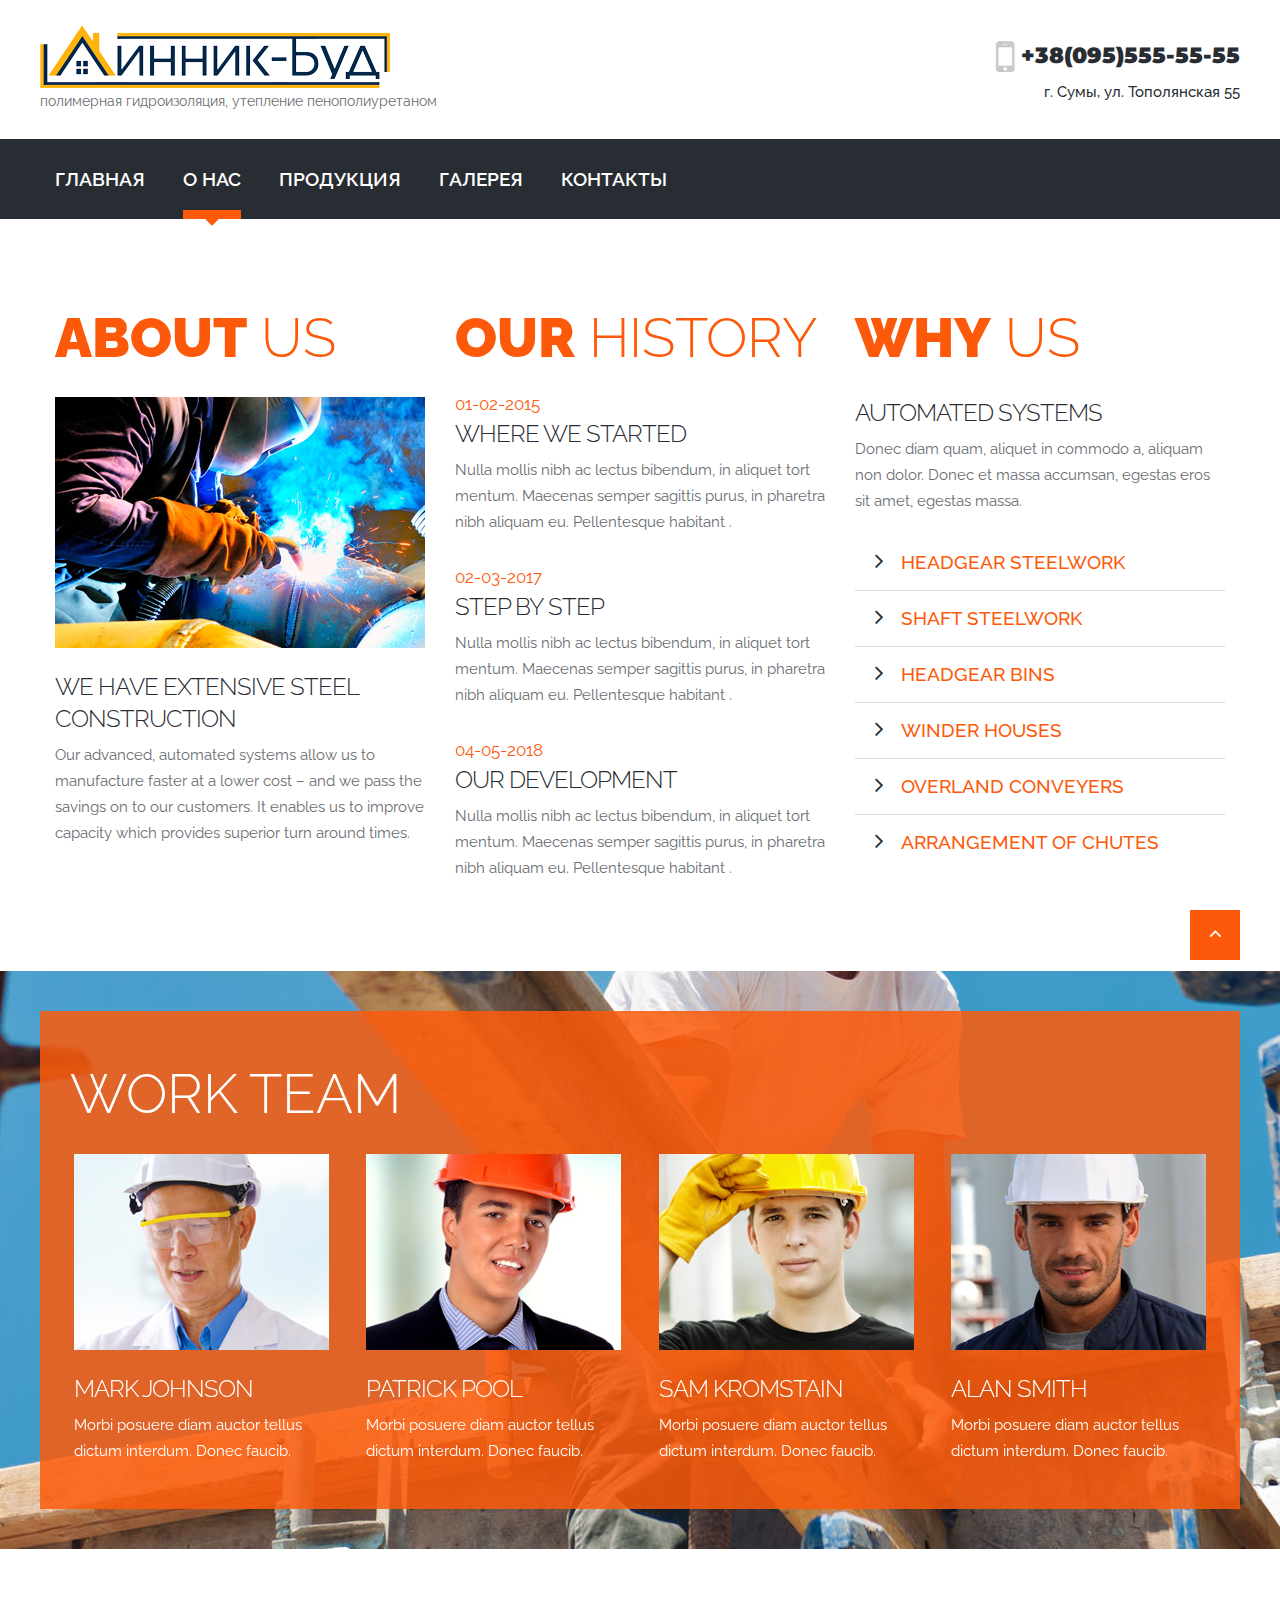
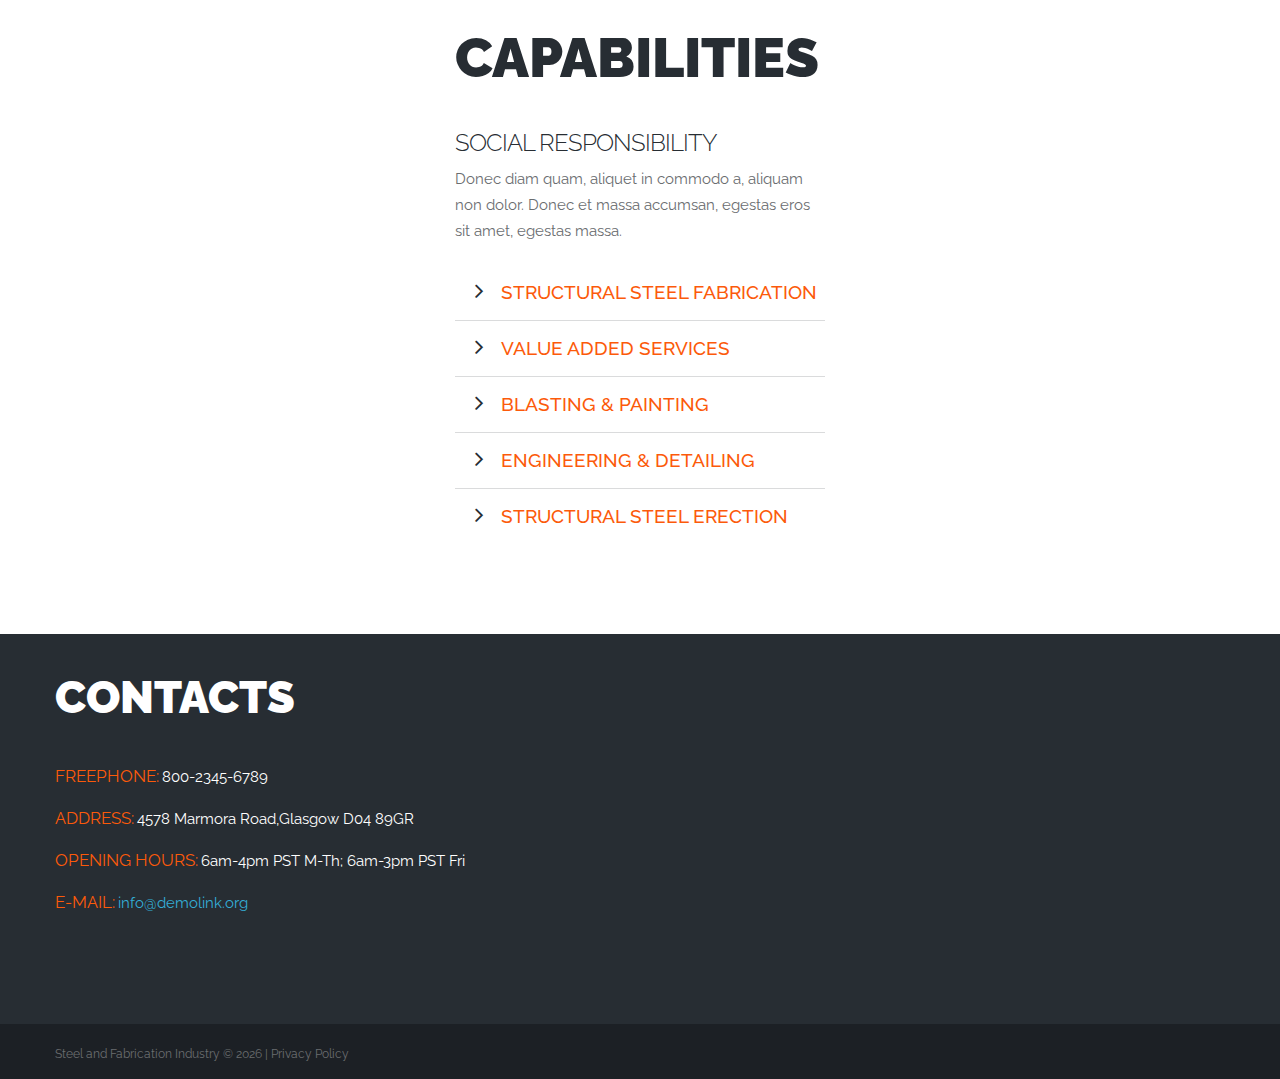
==== commit 3b9f86c2: "some text change on few page" ====
--- a/about.html
+++ b/about.html
@@ -1,4 +1,4 @@
-﻿<<!DOCTYPE html>
+﻿<!DOCTYPE html>
 <html lang="en" class="wide wow-animation">
 <head>
 	<title>Home</title>
@@ -35,47 +35,57 @@
 		<div class="cssload-container">
 			<div class="cssload-speeding-wheel"></div>
 		</div>
-		<p>Loading...</p>
+		<p>Загрузка...</p>
 	</div>
 </div>
 <div class="page">
 	<!--========================================================
-														HEADER
-	=========================================================-->
+                              HEADER
+    =========================================================-->
 	<header class="section page-header">
 		<!--RD Navbar-->
 		<div class="rd-navbar-wrap">
 			<nav class="rd-navbar rd-navbar-classic" data-layout="rd-navbar-fixed" data-sm-layout="rd-navbar-fixed"
-					 data-md-layout="rd-navbar-fixed" data-md-device-layout="rd-navbar-fixed"
-					 data-lg-layout="rd-navbar-static" data-lg-device-layout="rd-navbar-static"
-					 data-xl-layout="rd-navbar-static" data-xl-device-layout="rd-navbar-static"
-					 data-lg-stick-up-offset="270px" data-xl-stick-up-offset="46px" data-xxl-stick-up-offset="270px"
-					 data-lg-stick-up="true" data-xl-stick-up="true" data-xxl-stick-up="true">
+				 data-md-layout="rd-navbar-fixed" data-md-device-layout="rd-navbar-fixed"
+				 data-lg-layout="rd-navbar-static" data-lg-device-layout="rd-navbar-static"
+				 data-xl-layout="rd-navbar-static" data-xl-device-layout="rd-navbar-static"
+				 data-lg-stick-up-offset="270px" data-xl-stick-up-offset="46px" data-xxl-stick-up-offset="270px"
+				 data-lg-stick-up="true" data-xl-stick-up="true" data-xxl-stick-up="true">
 				<div class="rd-navbar-collapse-toggle rd-navbar-fixed-element-1"
-						 data-rd-navbar-toggle=".rd-navbar-collapse"><span></span></div>
+					 data-rd-navbar-toggle=".rd-navbar-collapse"><span></span>
+				</div>
 				<div class="rd-navbar-aside-outer rd-navbar-collapse">
 					<div class="rd-navbar-aside">
 						<div class="rd-navbar-brand">
 							<!--Brand-->
 							<a class="brand" href="index.html">
-								<img class="brand-logo-dark" src="images/logo-default.png" alt=""/></a>
+								<img class="brand-logo-dark" src="images/logo.png" alt=""/>
+								<p class="sublogo">полимерная гидроизоляция, утепление пенополиуретаном</p>
+							</a>
 						</div>
 						<ul class="text-right contact-list">
-							<li>
-								<h5>
-									Need help? Contact us
-								</h5>
-							</li>
+							<!--                            <li>-->
+							<!--                                <h5>-->
+							<!--                                    Свяжитесь с нами-->
+							<!--                                </h5>-->
+							<!--                            </li>-->
 							<li>
 								<div class="unit unit-spacing-xs align-items-center justify-content-end">
-									<div class="unit-left"><span class="icon icon-lg text-middle fa-mobile-phone"></span></div>
-									<div class="unit-body"><h3><a href="tel:#">800-2345-6789 </a></h3></div>
+									<div class="unit-left">
+										<span class="icon icon-lg text-middle fa-mobile-phone"></span>
+									</div>
+									<div class="unit-body">
+										<h3><a href="tel:#">+38(095)555-55-55</a></h3>
+									</div>
 								</div>
+
 							</li>
 							<li>
 								<div class="unit unit-spacing-xs align-items-center justify-content-end font-weight-medium">
-									<div class="unit-left"><p class="text-color2">Mon-Thu:  <span class="text-gray-400">6am-4pm;</span>  </p></div>
-									<div class="unit-body"><p class="text-color2"> Fri: <span class="text-gray-400">6am-3pm;</span></p></div>
+									<div class="unit-left"><p class="text-color2">г. Сумы, ул. Тополянская 55
+									</p></div>
+									<!--                                    <div class="unit-body"><p class="text-color2"> Fri: <span class="text-gray-400">6am-3pm;</span>-->
+									<!--                                    </p></div>-->
 								</div>
 							</li>
 						</ul>
@@ -90,29 +100,34 @@
 							</button>
 							<!--RD Navbar Brand-->
 							<div class="rd-navbar-brand d-lg-none">
-								<!--Brand--><a class="brand" href="index.html"><img class="brand-logo-dark"  src="images/logo-default.png" alt=""/></a>
+								<!--Brand--><a class="brand" href="index.html"><img class="brand-logo-dark"
+																					src="images/logo.png" alt=""/></a>
+								<!--                                <p class="sublogo">полимерная гидроизоляция, утепление пенополиуретаном</p>-->
+
 							</div>
 						</div>
 						<div class="rd-navbar-main-element">
 							<div class="rd-navbar-nav-wrap">
 								<ul class="rd-navbar-nav">
-									<li class="rd-nav-item "><a class="rd-nav-link" href="index.html">Home</a>
-									</li>
-									<li class="rd-nav-item active"><a class="rd-nav-link" href="about.html">About us</a>
-										<ul class="rd-menu rd-navbar-dropdown">
-											<li class="rd-dropdown-item"><a class="rd-dropdown-link" href="#">What We Do</a>
-											</li>
-											<li class="rd-dropdown-item"><a class="rd-dropdown-link" href="#">What We Offer</a>
-											</li>
-											<li class="rd-dropdown-item"><a class="rd-dropdown-link" href="#">Forum</a>
-											</li>
-										</ul>
-									</li>
-									<li class="rd-nav-item"><a class="rd-nav-link" href="products.html">products &amp; services</a>
-									</li>
-									<li class="rd-nav-item"><a class="rd-nav-link" href="gallery.html">Project Gallery</a>
-									</li>
-									<li class="rd-nav-item"><a class="rd-nav-link" href="contacts.html">Contacts</a>
+									<li class="rd-nav-item  "><a class="rd-nav-link" href="index.html">Главная</a>
+									</li>
+									<li class="rd-nav-item active"><a class="rd-nav-link" href="about.html">О нас</a>
+										<!--                                        <ul class="rd-menu rd-navbar-dropdown">-->
+										<!--                                            <li class="rd-dropdown-item"><a class="rd-dropdown-link" href="#">What We-->
+										<!--                                                Do</a>-->
+										<!--                                            </li>-->
+										<!--                                            <li class="rd-dropdown-item"><a class="rd-dropdown-link" href="#">What We-->
+										<!--                                                Offer</a>-->
+										<!--                                            </li>-->
+										<!--                                            <li class="rd-dropdown-item"><a class="rd-dropdown-link" href="#">Forum</a>-->
+										<!--                                            </li>-->
+										<!--                                        </ul>-->
+									</li>
+									<li class="rd-nav-item"><a class="rd-nav-link" href="products.html">Продукция</a>
+									</li>
+									<li class="rd-nav-item"><a class="rd-nav-link" href="gallery.html">Галерея</a>
+									</li>
+									<li class="rd-nav-item"><a class="rd-nav-link" href="contacts.html">Контакты</a>
 									</li>
 								</ul>
 							</div>
@@ -122,8 +137,7 @@
 				</div>
 			</nav>
 		</div>
-	</header>
-	<!--========================================================
+	</header>	<!--========================================================
 														CONTENT
 	=========================================================-->
 
--- a/css/style.css
+++ b/css/style.css
@@ -8707,11 +8707,11 @@
 
 .img_block .caption {
     position: absolute;
-    width: 60%;
+    width: 70%;
     z-index: 1;
     color: #fff;
     left: 26px;
-    bottom: 26px
+    bottom: 40px
 }
 
 @media (max-width: 479px) {
@@ -9331,4 +9331,12 @@
     margin:0px;
     font-size: 14px;
 
+}
+
+.context-dark h2{
+    font-size: 30px;
+}
+
+.optimal_subtitle{
+    font-size: 40px;
 }